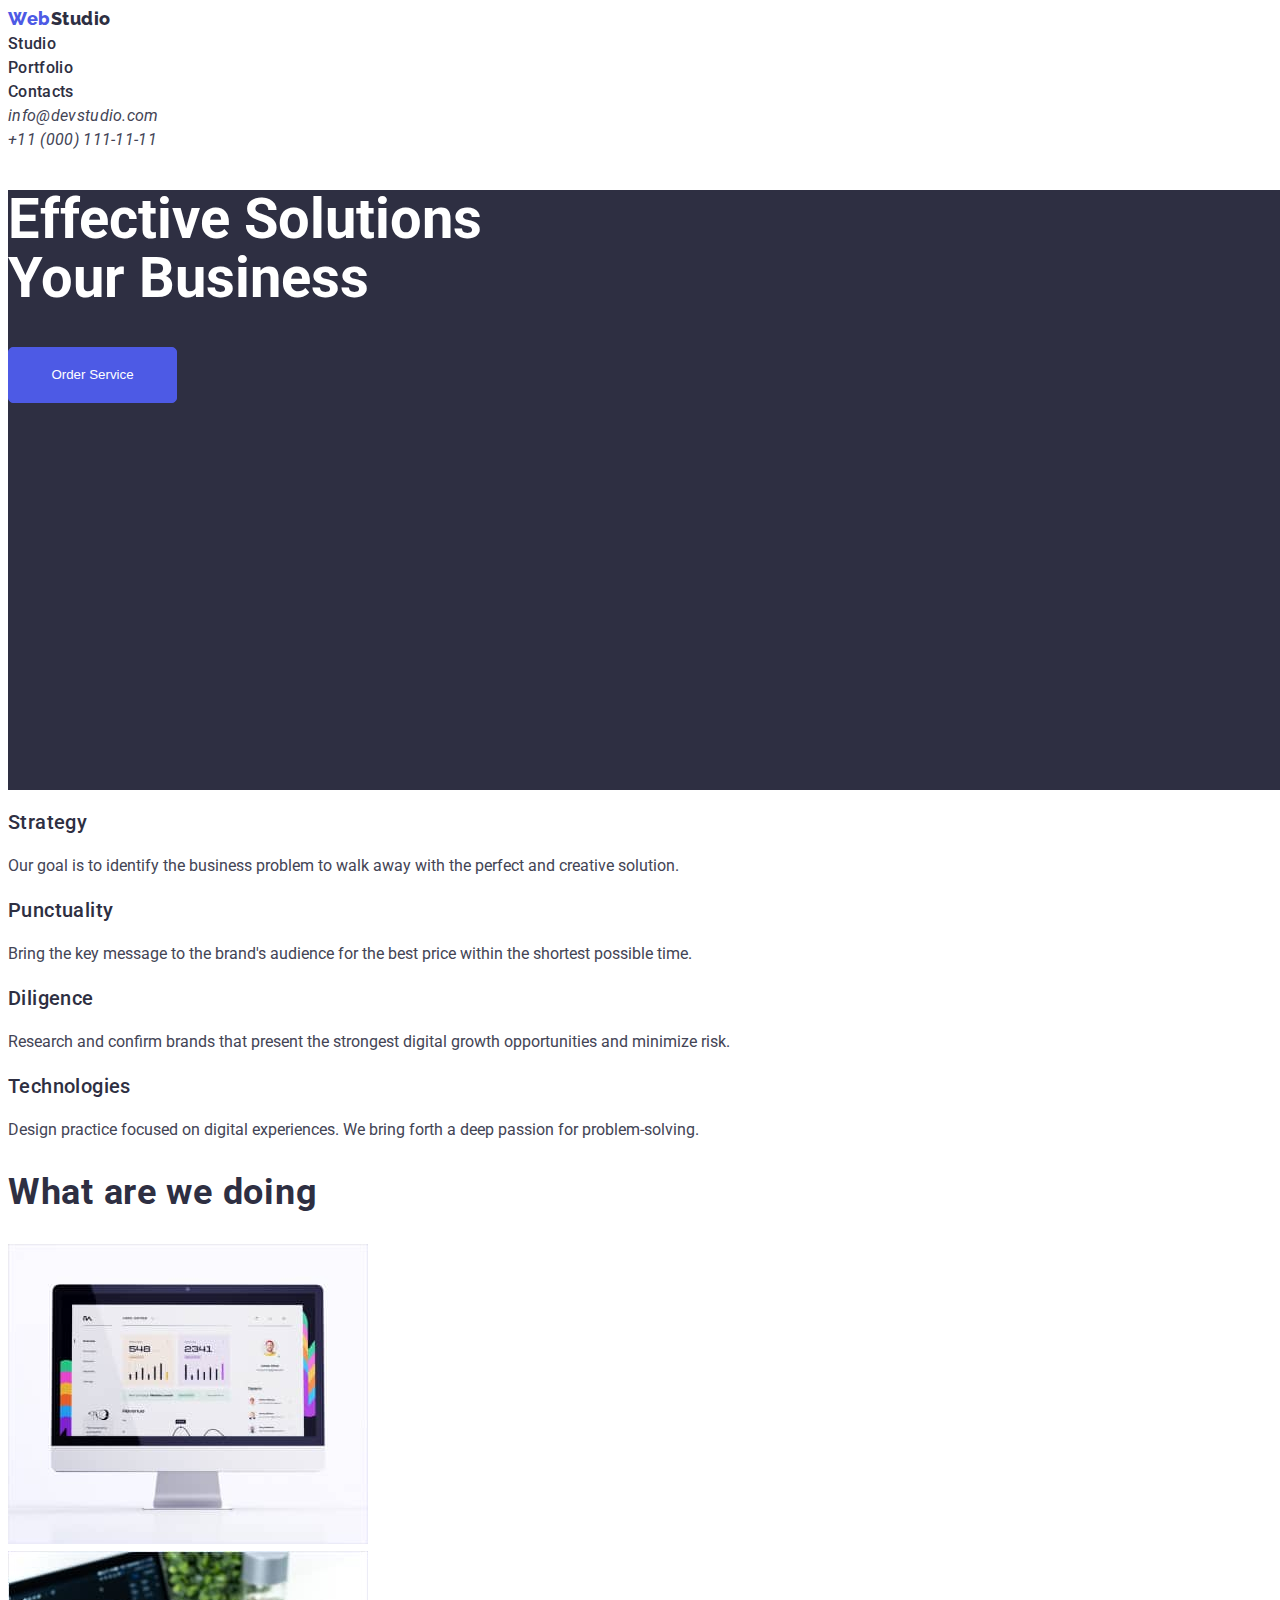
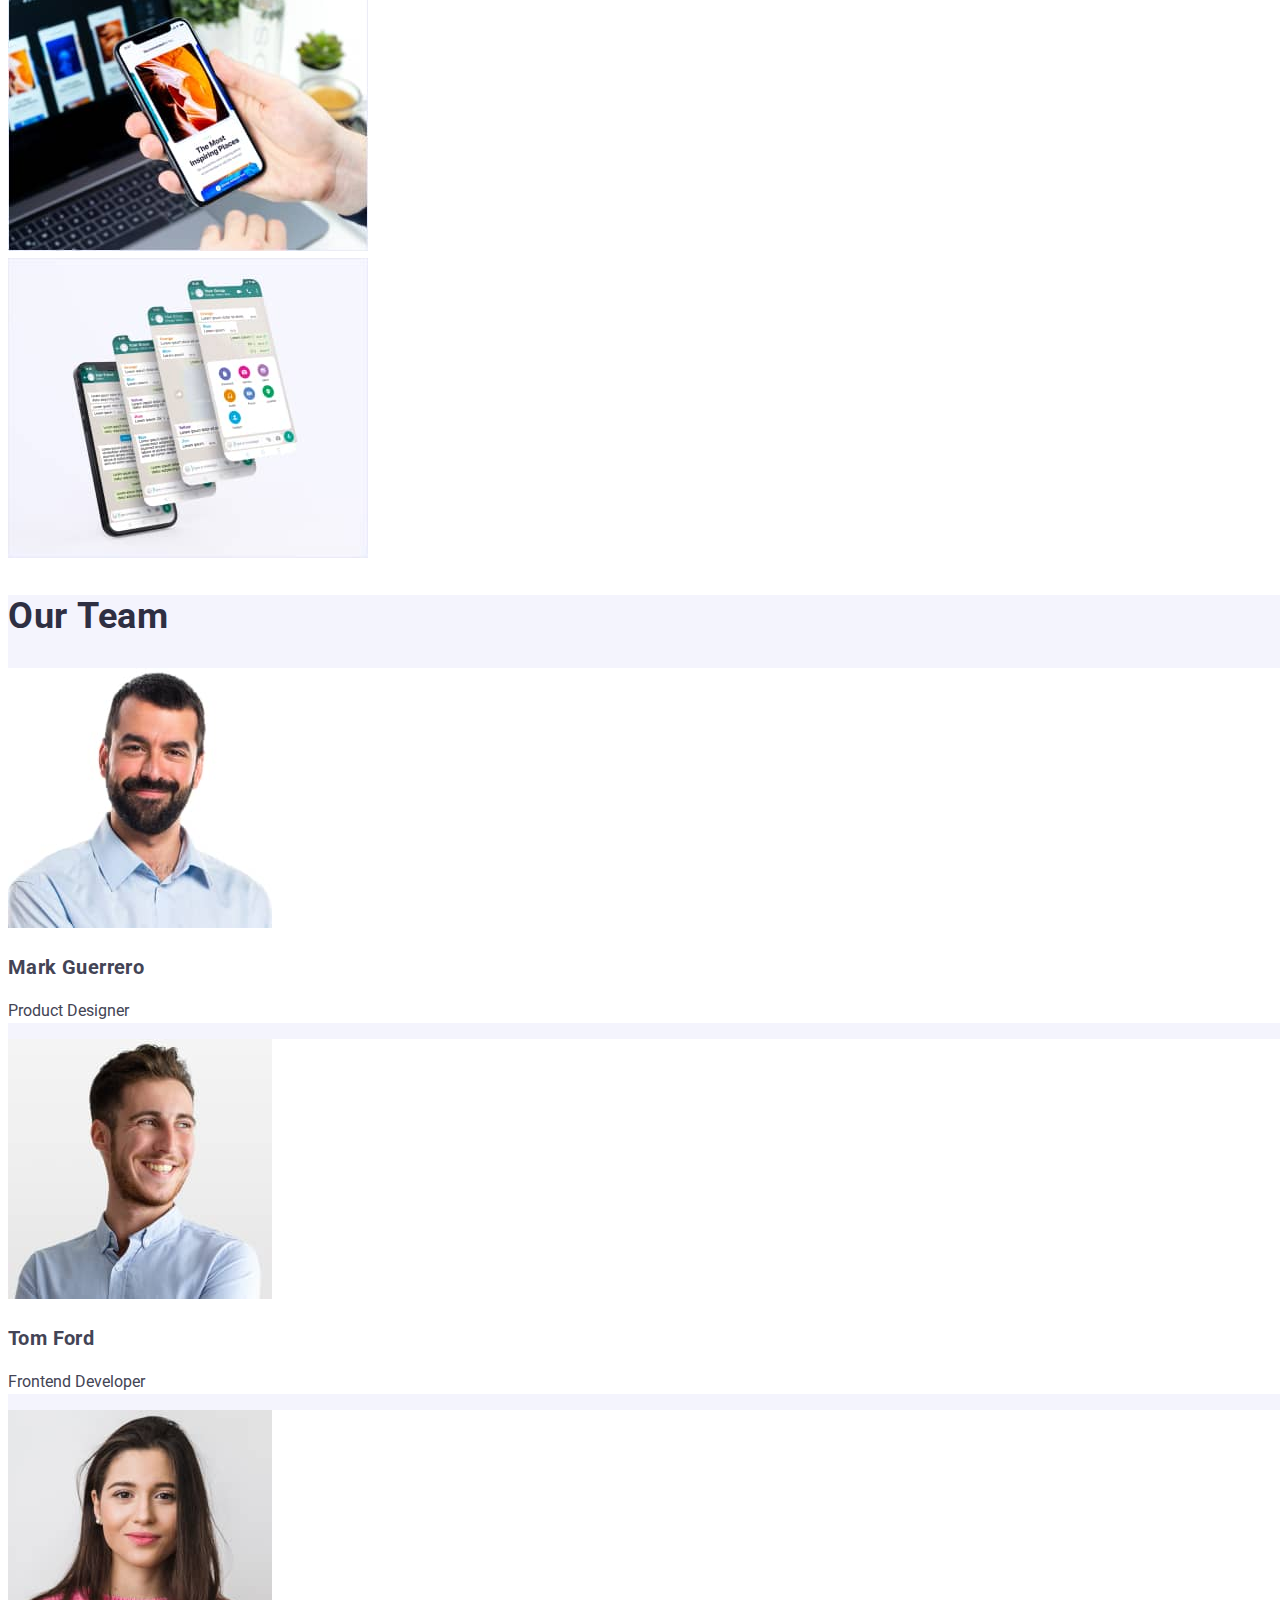
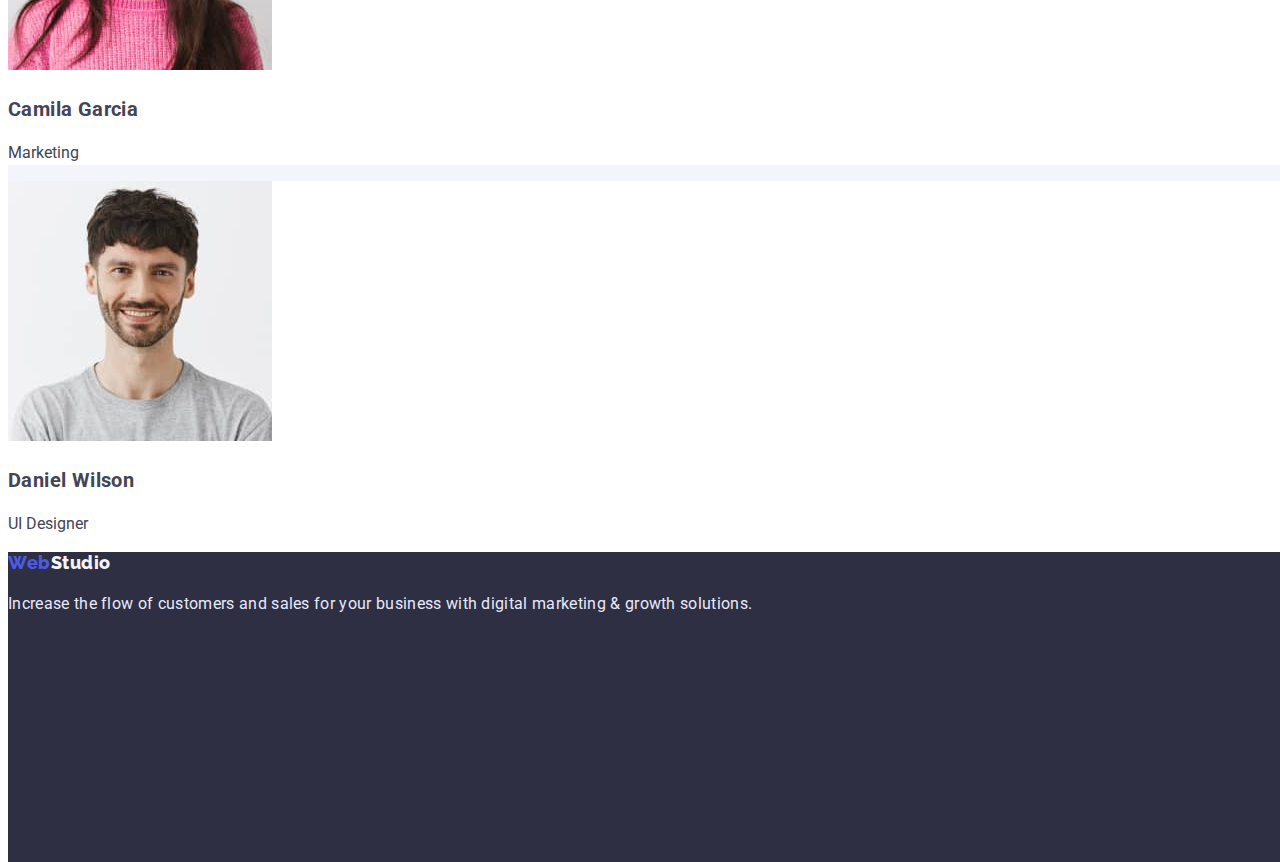
==== index.html @ 40e20383 "Update index.html" ====
<!DOCTYPE html>
<html lang="en">
	<head>
		<meta charset="UTF-8" />
		<meta http-equiv="X-UA-Compatible" content="IE=edge" />
		<meta name="viewport" content="width=device-width, initial-scale=1.0" />
		<title>WebStudio</title>

		<link rel="preconnect" href="https://fonts.googleapis.com" />
		<link rel="preconnect" href="https://fonts.gstatic.com" crossorigin />
		<link
			href="https://fonts.googleapis.com/css2?family=Raleway:wght@800&family=Roboto:wght@400;500;700;900&display=swap"
			rel="stylesheet"
		/>
		<link rel="stylesheet" href="./css/styles.css" />
	</head>
	<body>
		<header>
			<nav>
				<a class="logo link" href="./index.html">Web<span class="headerTextStudio">Studio</span></a>

				<ul>
					<li><a class="nav-link link" href="./studio.html">Studio</a></li>
					<li><a class="nav-link link" href="./portfolio.html">Portfolio</a></li>
					<li><a class="nav-link link" href="">Contacts</a></li>
				</ul>
			</nav>
			<address>
				<ul>
					<li>
						<a class="contacts-email link" href="mailto:info@devstudio.com">info@devstudio.com</a>
					</li>

					<li>
						<a class="contacts-number" href="tel:+110001111111">+11 (000) 111-11-11</a>
					</li>
				</ul>
			</address>
		</header>
		<main>
			<!-- Section 1  -->
			<div class="hero">
				<section>
					<h1 class="title"
						>Effective Solutions <br />
						Your Business</h1
					>
					<button class="buttonOrderService" type="button">Order Service</button>
				</section>
			</div>

			<!-- Section 2 -->
			<section>
				<h2 class="visually-hidden"></h2>
				<ul>
					<li>
						<h3 class="upside">Strategy</h3>
						<p> Our goal is to identify the business problem to walk away with the perfect and creative solution. </p>
					</li>
					<li>
						<h3 class="upside">Punctuality</h3>
						<p> Bring the key message to the brand's audience for the best price within the shortest possible time. </p>
					</li>
					<li>
						<h3 class="upside">Diligence</h3>
						<p>
							Research and confirm brands that present the strongest digital growth opportunities and minimize risk.
						</p>
					</li>
					<li>
						<h3 class="upside">Technologies</h3>
						<p> Design practice focused on digital experiences. We bring forth a deep passion for problem-solving. </p>
					</li>
				</ul>
			</section>
			<section>
				<h2 class="work">What are we doing</h2>
				<ul>
					<li>
						<img src="./images/laptop.jpg" alt="laptop" width="360" />
					</li>
					<li>
						<img src="./images/telephon.jpg" alt="telephon" width="360" />
					</li>
					<li>
						<img src="./images/whatsapp.jpg" alt="whatsapp" width="360" />
					</li>
				</ul>
			</section>
			<section class="containerTeam">
				<h2 class="team">Our Team</h2>
				<ul>
					<li class="containerTeamCard">
						<img
							src="./images/mark.jpg"
							alt="Mark Guerrero
                                  Product Designer"
							width="264"
						/>
						<h3 class="name">Mark Guerrero</h3>
						<p class="specialist">Product Designer</p>
					</li>
					<li class="containerTeamCard">
						<img
							src="./images/tom.jpg"
							alt="Tom Ford
                             Frontend Developer"
							width="264"
						/>
						<h3 class="name">Tom Ford</h3>
						<p class="specialist">Frontend Developer</p>
					</li>
					<li class="containerTeamCard">
						<img
							src="./images/camila.jpg"
							alt="Camila Garcia
                                  Marketing"
							width="264"
						/>
						<h3 class="name">Camila Garcia</h3>
						<p class="specialist">Marketing</p>
					</li>
					<li class="containerTeamCard">
						<img
							src="./images/daniel.jpg"
							alt="Daniel Wilson
                                  UI Designer"
							width="264"
						/>
						<h3 class="name">Daniel Wilson</h3>
						<p class="specialist">UI Designer</p>
					</li>
				</ul>
			</section>
		</main>
		<!-- Footer -->
		<footer class="footer">
			<a class="logo link" href="./index.html">Web<span class="footerTextStudio">Studio</span></a>
			<p class="footerInformation">
				Increase the flow of customers and sales for your business with digital marketing & growth solutions.
			</p>
		</footer>
	</body>
</html>
---- css/styles.css ----
/* xGlobal styles */

body {
  Width:1440px;
  Height:2590px;
  font-family: "Roboto";
  size: 16px;
  line-height: 24px;
  letter spacing:2%;
  color: #434455;
  background-color: #FFFFFF;
}

li {
  list-style-type: none;
 
}
ul{
  margin: 0;
  padding: 0;
}

button  {
  border-radius: 5px;
  outline: none;
  cursor: pointer;
}

.visually-hidden {
  position: absolute;
    white-space: nowrap;
    width: 1px;
    height: 1px;
    overflow: hidden;
    border: 0;
    padding: 0;
    clip: rect(0 0 0 0);
    clip-path: inset(50%);
    margin: -1px;
}

.logo{
  font-family: Raleway;
  Font-style: ExtraBold;
  font-Weight:800;
  Font-size: 18px;
  Line-height: 1.16;
  Align: Left;
  Vertical-align: Center;
  Letter-spacing: 0.03em;
  color:#4D5AE5;
  }
  
  .headerTextStudio{
    color:#2E2F42;
  }



.link {
	text-decoration: none;
}

.nav-link {
	font-weight: 500;
	line-height: 1.5;
	letter-spacing: 0.02em;
	color: #2e2f42;
}
.nav-link:hover,
.nav-link:focus {
	color: #404bbf;
}




p {
	font-style: normal;
	font-weight: 400;
}


/* Contacts */


.contacts-number {
  font-style: Regular;
  font-weight: 400;
	font-size: 16px;
	line-height: 1.5;
	color: #434455;
	letter-spacing: 0.02em;
  text-decoration: none;
}

.contacts-email {
	font-size: 16px;
	line-height: 1.5;
	color: #434455;
	letter-spacing: 0.02em;
  text-decoration: none;
}
.contacts-email:hover,
.contacts-email:focus {
	color: #404bbf;
}


.hero {
	width: 1440px;
	height: 600px;
	background-color: #2e2f42;
}

.title {
  position: center;
	weight: 700;
	font-size: 56px;
	line-height: 1.07;
	color: #ffffff;
}

.buttonOrderService {
  border: 1px solid #4D5AE5;
  line-height: 1.5;
	color: #ffffff;
  width: 500;
  background-color: #4D5AE5;
  Width:169px;
Height:56px;

}

.buttonOrderService:hover,
.buttonOrderService:focus{
  background-color:#404BBF;
}



.upside {
Font-style: Medium;
font-Weight:500;
Font-size: 20px;
Line-height: 1.2;
Letter-spacing: 0.02em;
color:#2E2F42;
}

.work{
Font-style: bold;
Font-size: 36px;
Line-height: 1.2;
Letter-spacing: 0.02em;
color:#2E2F42;
}

.containerTeam{
  background-color: #F4F4FD;
}

.containerTeamCard{
  background-color: #FFFFFF;
}

.team{
  Font-style: bold;
Font-size: 36px;
Line-height: 1.2;
Letter-spacing: 0.02em;
color:#2E2F42;
}

.name{
  Weight: Medium;
  font-size: 20px;
  Line-height: 1.2;
  letter-spacing: 0.02em;
}

.stecialist{
  font-size: 16px;
  Line-height: 1.2;
  letter-spacing: 0.02em;
}

.footer{
  background-color: #2E2F42;
  Width:1440px;
  Height:310px;
}

.footerTextStudio{
  color:#F4F4FD;
}
.footerInformation{
  color:#E7E9FC;
  Font-size: 16px;
Line-height:1.5;
Letter-spacing: 0.02em;
}

/* Portfolio Button */
.buttonAll {
  border: 1px solid #4D5AE5;
  background-color: #404BBF;
  color:#FFFFFF;
  Font-style: Medium;
Font-size: 16px;
Line-height: 1.5;
Vertical-align: Center;
Letter-spacing: 0.04em;
  width: 69px;
 Height: 48px;
}
.buttonAll:hover,
.buttonAll:focus{
  color:#4D5AE5;
  background-color: #E7E9FC;
  

}

.buttonWebSite {
  border: 1px solid #F4F4FD;
  color:#4D5AE5;
  background-color: #E7E9FC;
  Width: 116px;
Height: 48px;
Font-style: Medium;
Font-size: 16px;
Line-height: 1.5;
Align: Center;
Vertical-align: Center;
Letter-spacing: 0.04em;
}

.buttonWebSite:hover,
.buttonWebSite:focus{
  color:#FFFFFF;
  background-color:#404BBF;

}

.buttonApp {
  border: 1px solid #E7E9FC;
  color:#4D5AE5;
  background-color: #E7E9FC;
  Width: 78px;
Height: 48px;
Font-style: Medium;
Font-size: 16px;
Line-height: 1.5;
Align: Center;
Vertical-align: Center;
Letter-spacing: 0.04em;
}

.buttonApp:hover,
.buttonApp:focus{
  color:#FFFFFF;
  background-color:#404BBF;

}

.buttonDesign {
  border: 1px solid #E7E9FC;
  color:#4D5AE5;
  background-color: #E7E9FC;
  Width: 101px;
Height: 48px;
Font-style: Medium;
Font-size: 16px;
Line-height: 1.5;
Align: Center;
Vertical-align: Center;
Letter-spacing: 0.04em;
}

.buttonDesign:hover,
.buttonDesign:focus{
  color:#FFFFFF;
  background-color:#404BBF;

}

.buttonMarketing {
  border: 1px solid #E7E9FC;
  color:#4D5AE5;
  background-color: #E7E9FC;
  Width: 126px;
Height: 48px;
Font-style: Medium;
Font-size: 16px;
Line-height: 1.5;
Align: Center;
Vertical-align: Center;
Letter-spacing: 0.04em;
}

.buttonMarketing:hover,
.buttonMarketing:focus{
  color:#FFFFFF;
  background-color:#404BBF;

}
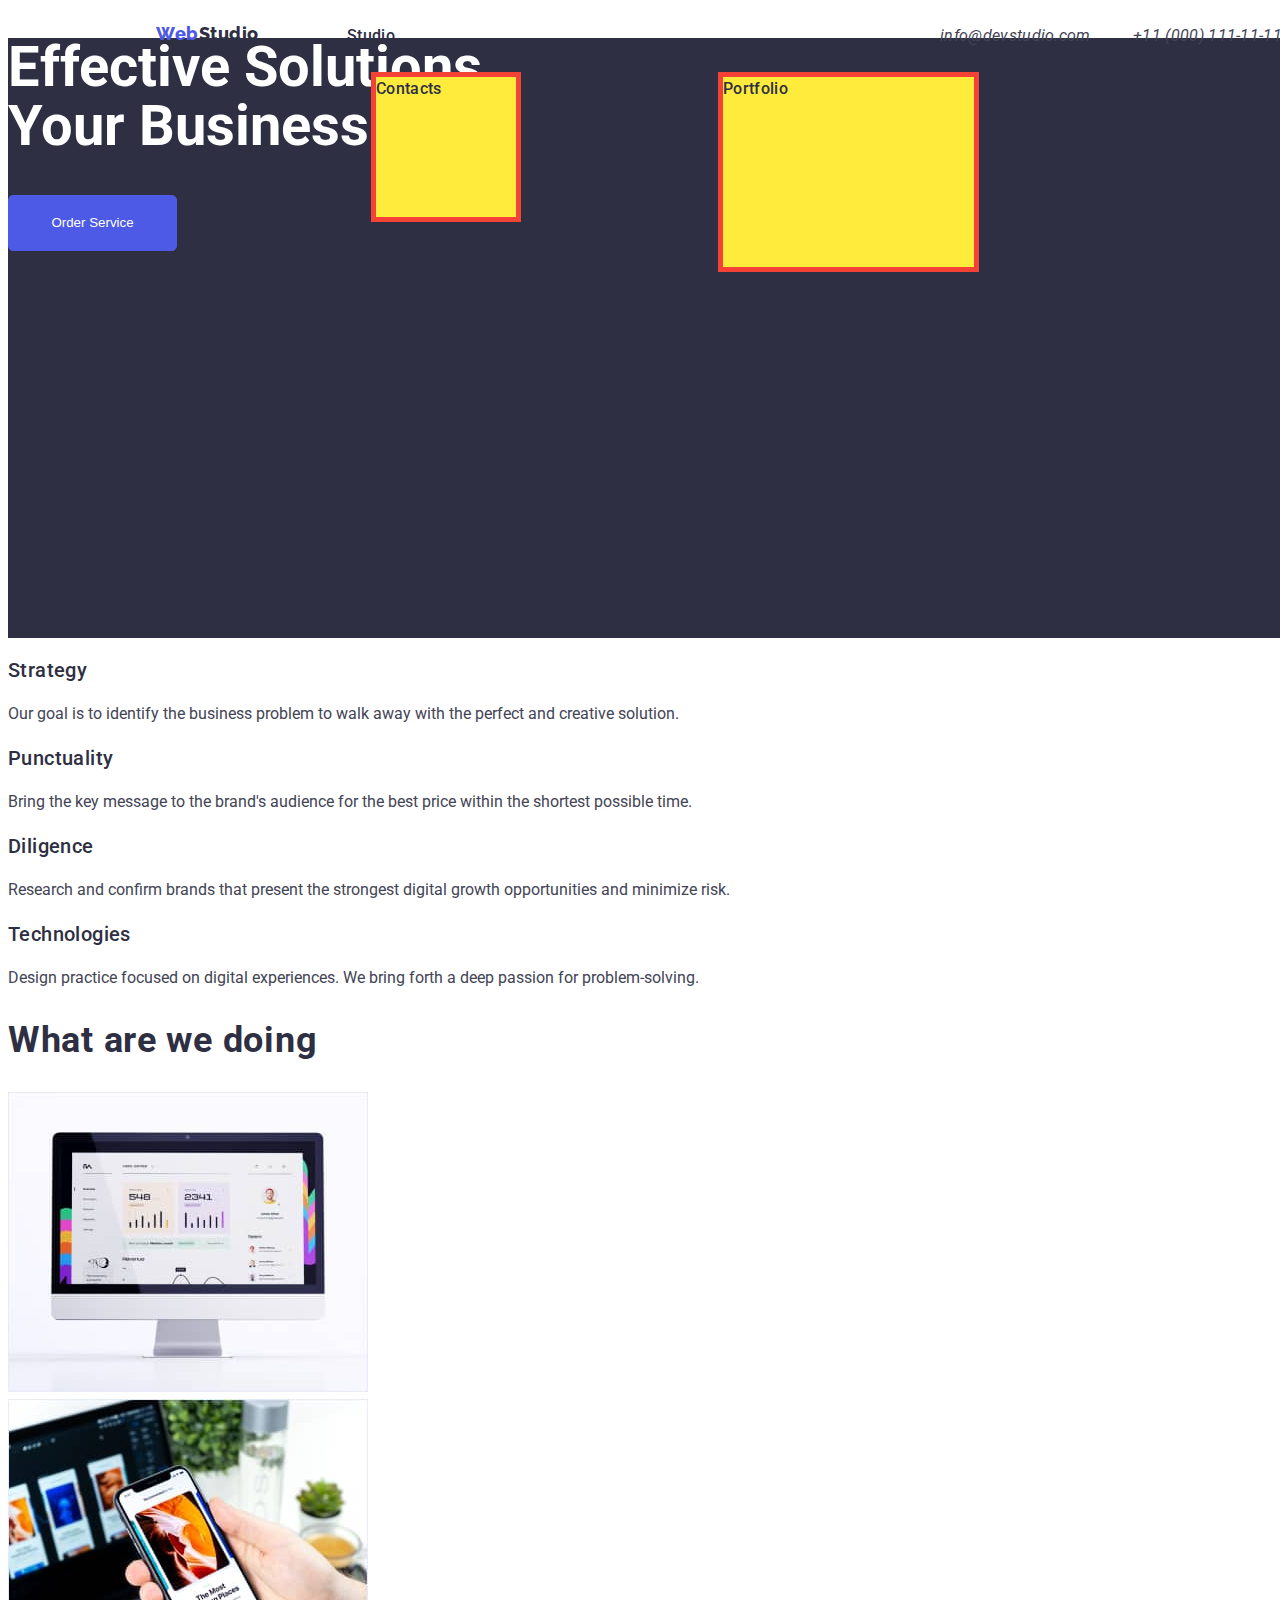
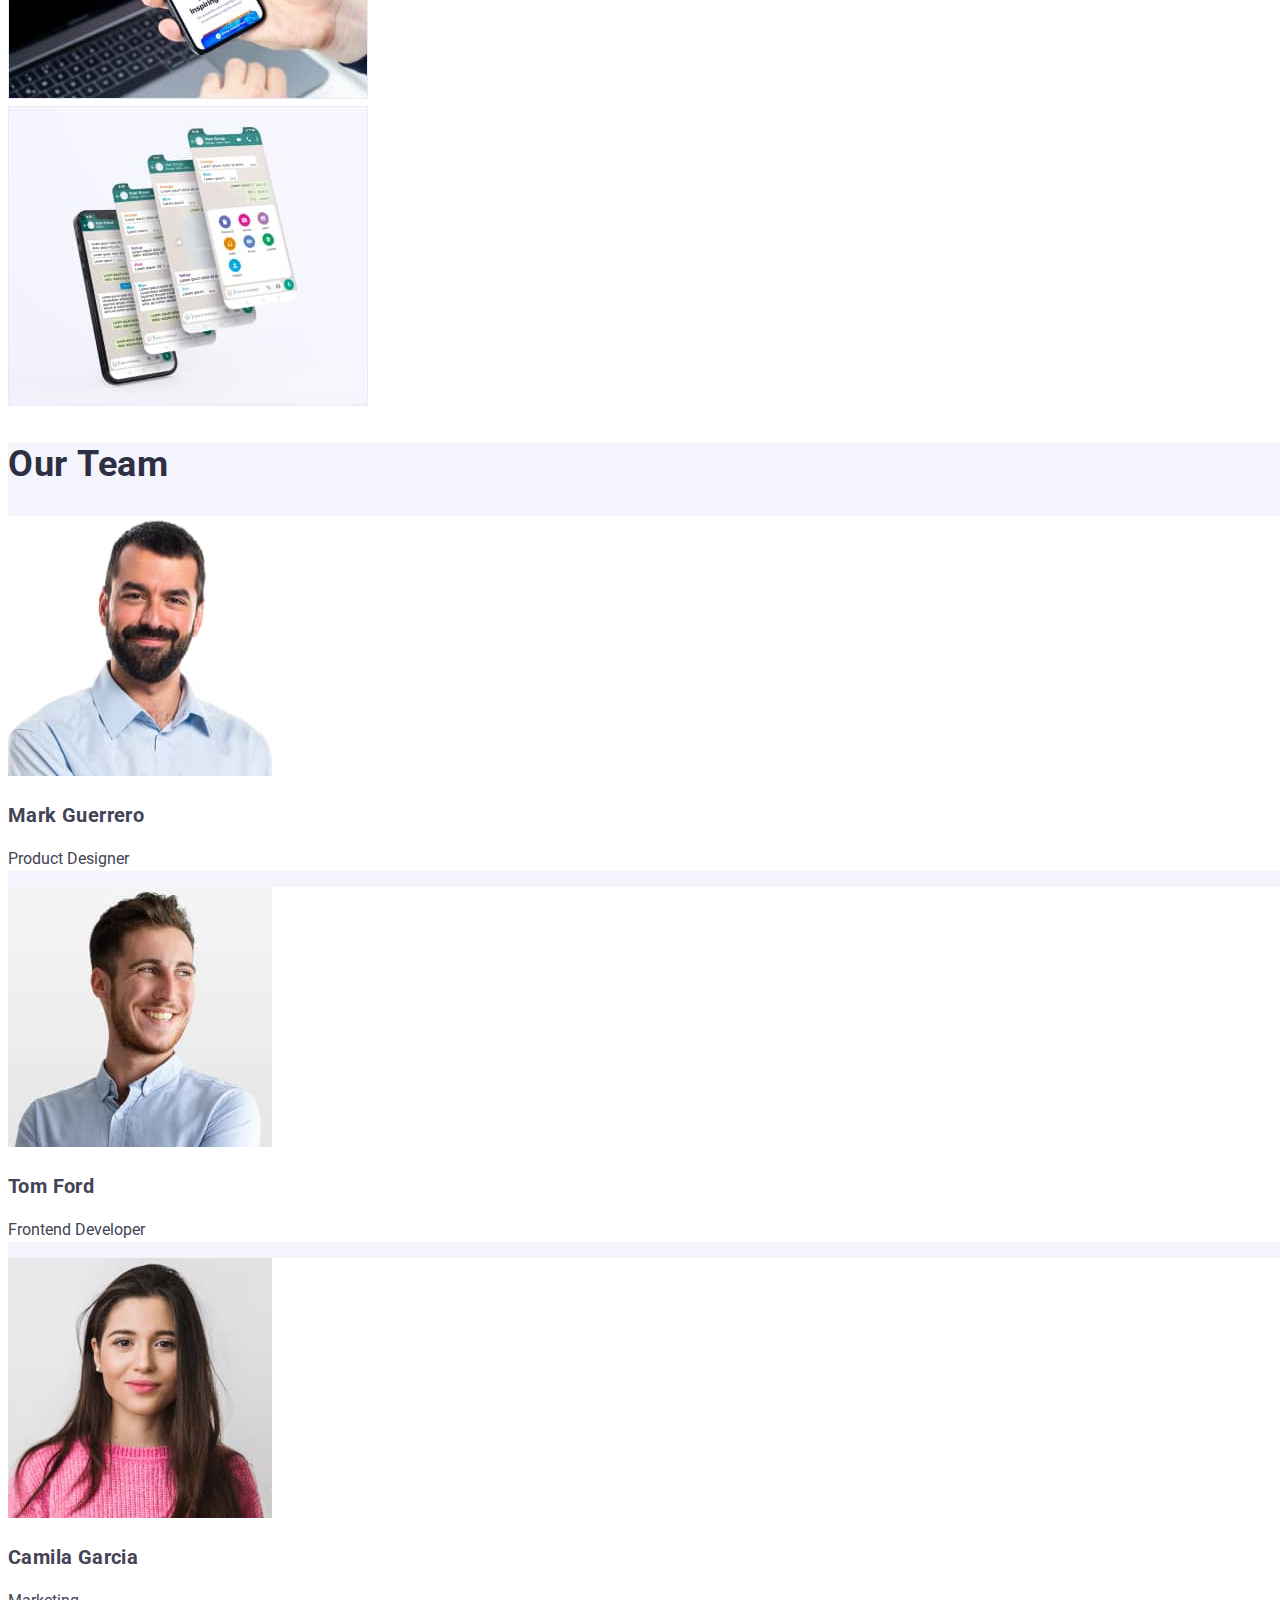
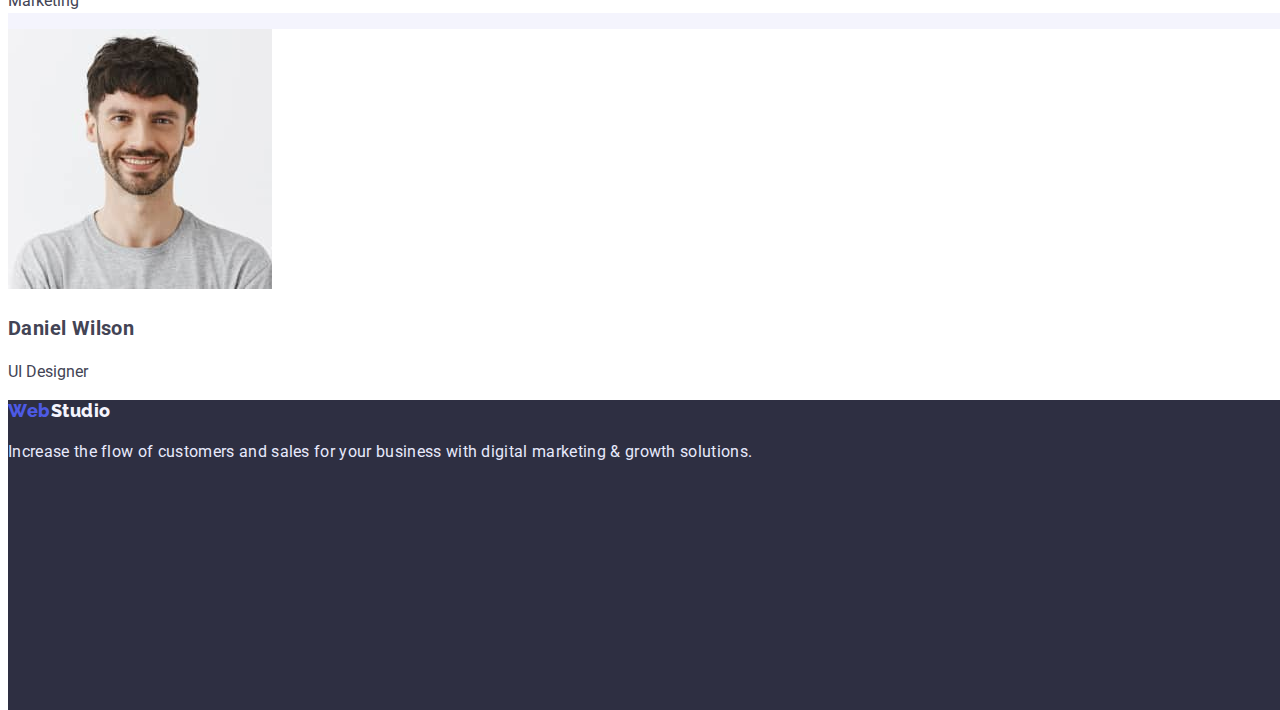
==== commit 79c1af24: "c" ====
--- a/index.html
+++ b/index.html
@@ -6,6 +6,9 @@
 		<meta name="viewport" content="width=device-width, initial-scale=1.0" />
 		<title>WebStudio</title>
 
+		<link rel="preconnect" href="https://fonts.googleapis.com" />
+		<link rel="preconnect" href="https://fonts.googleapis.com" />
+		<link rel="preconnect" href="https://fonts.gstatic.com" crossorigin />
 		<link rel="preconnect" href="https://fonts.googleapis.com" />
 		<link rel="preconnect" href="https://fonts.gstatic.com" crossorigin />
 		<link
@@ -17,22 +20,37 @@
 	<body>
 		<header>
 			<nav>
-				<a class="logo link" href="./index.html">Web<span class="headerTextStudio">Studio</span></a>
+				<div class="container-logo">
+					<a class="logo link" href="./index.html">Web<span class="headerTextStudio">Studio</span></a>
+				</div>
 
-				<ul>
-					<li><a class="nav-link link" href="./studio.html">Studio</a></li>
-					<li><a class="nav-link link" href="./portfolio.html">Portfolio</a></li>
-					<li><a class="nav-link link" href="">Contacts</a></li>
-				</ul>
+				<div class="container-nav-link">
+					<ul>
+						<div class="container-studio">
+							<li><a class="nav-link link" href="./studio.html">Studio</a></li>
+						</div>
+						<div class="container-portfolio">
+							<li><a class="nav-link link" href="./portfolio.html">Portfolio</a></li>
+						</div>
+						<div class="container-contacts">
+							<li><a class="nav-link link" href="">Contacts</a></li>
+						</div>
+					</ul>
+				</div>
 			</nav>
 			<address>
 				<ul>
 					<li>
-						<a class="contacts-email link" href="mailto:info@devstudio.com">info@devstudio.com</a>
+						<div class="container-email">
+						   <a class="contacts-email link" href="mailto:info@devstudio.com">info@devstudio.com</a>
+					     </div>
+						
 					</li>
 
 					<li>
-						<a class="contacts-number" href="tel:+110001111111">+11 (000) 111-11-11</a>
+						<div class="container-number">
+							<a class="contacts-number" href="tel:+110001111111">+11 (000) 111-11-11</a>
+						</div>
 					</li>
 				</ul>
 			</address>
@@ -136,9 +154,9 @@
 		<!-- Footer -->
 		<footer class="footer">
 			<a class="logo link" href="./index.html">Web<span class="footerTextStudio">Studio</span></a>
-			<p class="footerInformation">
+			<div class="footerInformation"><p class="footerInformation">
 				Increase the flow of customers and sales for your business with digital marketing & growth solutions.
-			</p>
+			</p></div>
 		</footer>
 	</body>
 </html>
--- a/css/styles.css
+++ b/css/styles.css
@@ -40,7 +40,18 @@
     clip-path: inset(50%);
     margin: -1px;
 }
-
+.container-logo{
+  display: flex;
+flex-direction: row;
+align-items: flex-start;
+padding: 0px;
+
+position: absolute;
+width: 115px;
+height: 24px;
+left: 156px;
+top: 24px;
+}
 .logo{
   font-family: Raleway;
   Font-style: ExtraBold;
@@ -57,8 +68,51 @@
     color:#2E2F42;
   }
 
-
-
+.container-nav-link{
+  display: flex;
+flex-direction: row;
+align-items: flex-start;
+padding: 0px;
+gap: 40px;
+
+position: absolute;
+width: 261px;
+height: 200px;
+left: 347px;
+top: 24px;
+}
+
+.container-studio{
+  width: 48px;
+height: 24px;
+}
+.container-portfolio{
+  
+  box-sizing: border-box;
+  width: 150px;
+  height: 150px;
+  border: 5px solid #f44336;
+  padding: 0px;
+  margin: 24px;
+  background-color: #ffeb3b;
+  position: absolute;
+width: 261px;
+height: 200px;
+left: 347px;
+top: 24px;
+}
+
+.container-contacts{
+  width: 67px;
+  height: 24px;
+  box-sizing: border-box;
+  width: 150px;
+  height: 150px;
+  border: 5px solid #f44336;
+  padding: 0px;
+  margin: 24px;
+  background-color: #ffeb3b;
+}
 .link {
 	text-decoration: none;
 }
@@ -84,7 +138,13 @@
 
 
 /* Contacts */
-
+.container-number{
+  position: absolute;
+width: 151px;
+height: 24px;
+left: 1133px;
+top: 24px;
+}
 
 .contacts-number {
   font-style: Regular;
@@ -96,6 +156,14 @@
   text-decoration: none;
 }
 
+.container-email{
+  position: absolute;
+  width: 153px;
+  height: 24px;
+  left: 940px;
+  top: 24px;
+}
+
 .contacts-email {
 	font-size: 16px;
 	line-height: 1.5;
@@ -197,10 +265,14 @@
   color:#F4F4FD;
 }
 .footerInformation{
-  color:#E7E9FC;
-  Font-size: 16px;
-Line-height:1.5;
-Letter-spacing: 0.02em;
+
+  font-weight: 400;
+  font-size: 16px;
+  line-height: 1.5;
+  
+  
+  letter-spacing: 0.02em;
+  color: #E7E9FC;
 }
 
 /* Portfolio Button */
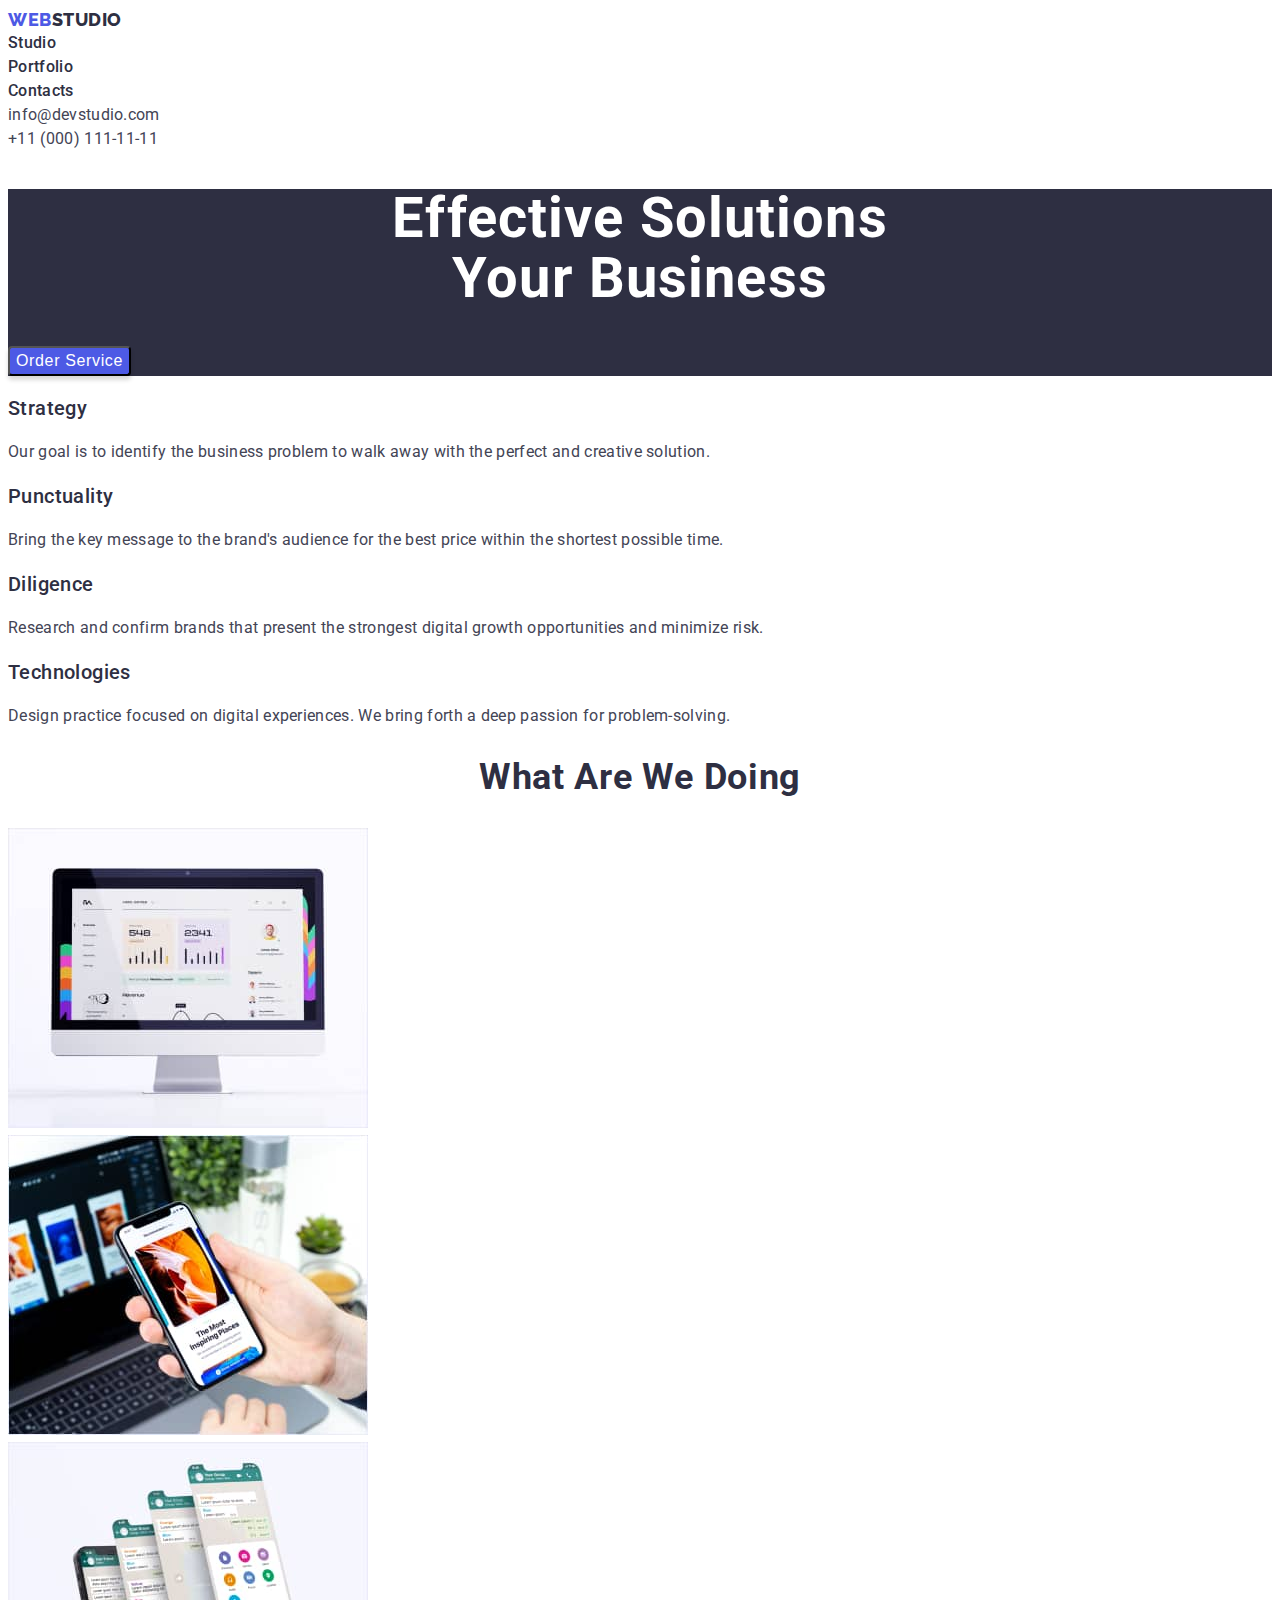
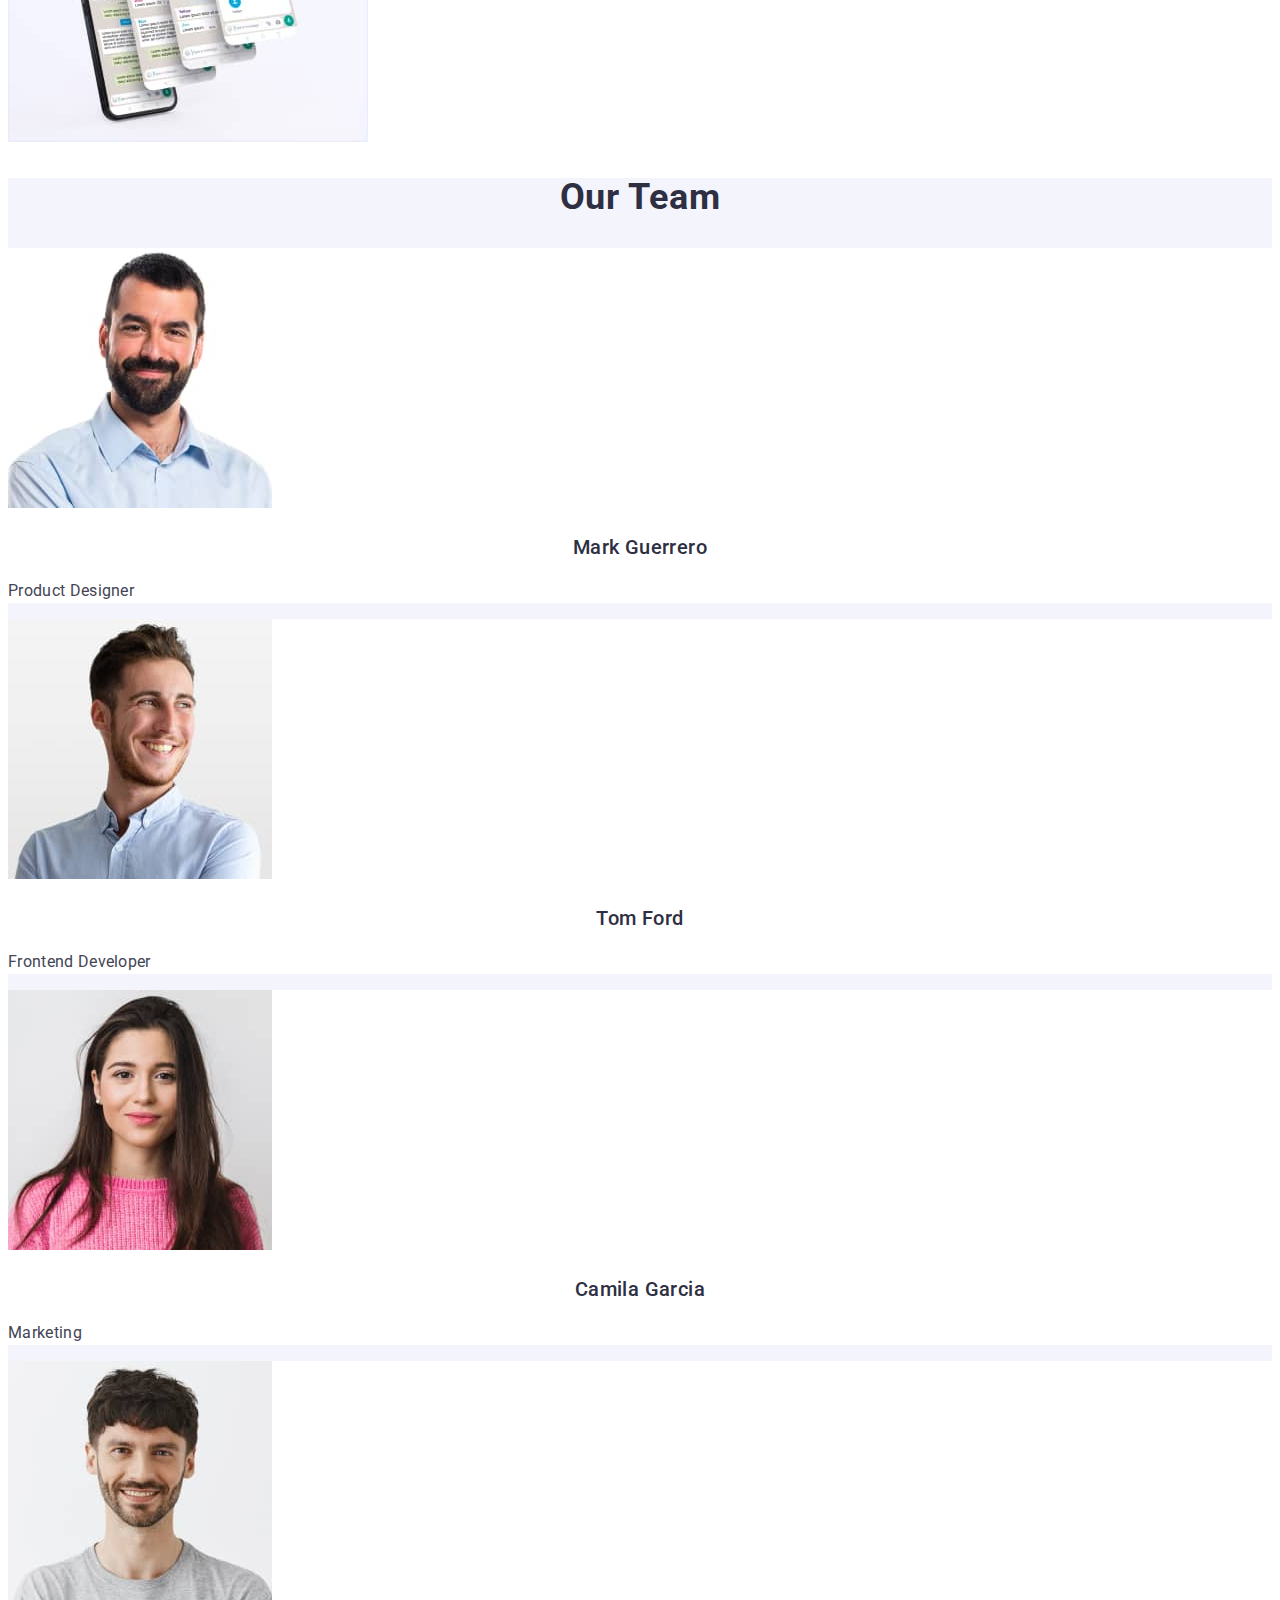
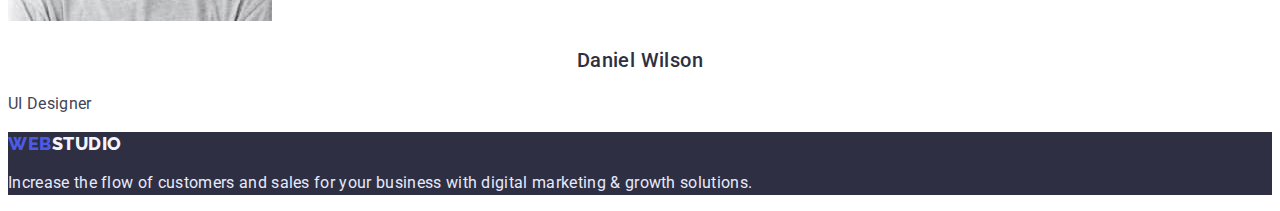
==== commit df16edf3: "create" ====
--- a/index.html
+++ b/index.html
@@ -5,10 +5,6 @@
 		<meta http-equiv="X-UA-Compatible" content="IE=edge" />
 		<meta name="viewport" content="width=device-width, initial-scale=1.0" />
 		<title>WebStudio</title>
-
-		<link rel="preconnect" href="https://fonts.googleapis.com" />
-		<link rel="preconnect" href="https://fonts.googleapis.com" />
-		<link rel="preconnect" href="https://fonts.gstatic.com" crossorigin />
 		<link rel="preconnect" href="https://fonts.googleapis.com" />
 		<link rel="preconnect" href="https://fonts.gstatic.com" crossorigin />
 		<link
@@ -19,57 +15,46 @@
 	</head>
 	<body>
 		<header>
+			<!-- Nav Section -->
 			<nav>
-				<div class="container-logo">
-					<a class="logo link" href="./index.html">Web<span class="headerTextStudio">Studio</span></a>
-				</div>
+				<a class="logo link" href="./index.html">Web<span class="headerTextStudio">Studio</span></a>
+				<ul>
+					<li><a class="nav-link link" href="./studio.html">Studio</a></li>
+					<li><a class="nav-link link" href="./portfolio.html">Portfolio</a></li>
+					<li><a class="nav-link link" href="">Contacts</a></li>
+				</ul>
+			</nav>
+			<!-- /Nav Section -->
 
-				<div class="container-nav-link">
-					<ul>
-						<div class="container-studio">
-							<li><a class="nav-link link" href="./studio.html">Studio</a></li>
-						</div>
-						<div class="container-portfolio">
-							<li><a class="nav-link link" href="./portfolio.html">Portfolio</a></li>
-						</div>
-						<div class="container-contacts">
-							<li><a class="nav-link link" href="">Contacts</a></li>
-						</div>
-					</ul>
-				</div>
-			</nav>
+			<!-- Address Section -->
 			<address>
 				<ul>
 					<li>
-						<div class="container-email">
-						   <a class="contacts-email link" href="mailto:info@devstudio.com">info@devstudio.com</a>
-					     </div>
-						
+						<a class="contacts-email link" href="mailto:info@devstudio.com">info@devstudio.com</a>
 					</li>
 
 					<li>
-						<div class="container-number">
-							<a class="contacts-number" href="tel:+110001111111">+11 (000) 111-11-11</a>
-						</div>
+						<a class="contacts-number" href="tel:+110001111111">+11 (000) 111-11-11</a>
 					</li>
 				</ul>
 			</address>
+			<!-- /Address Section -->
 		</header>
 		<main>
-			<!-- Section 1  -->
-			<div class="hero">
-				<section>
-					<h1 class="title"
-						>Effective Solutions <br />
-						Your Business</h1
-					>
-					<button class="buttonOrderService" type="button">Order Service</button>
-				</section>
-			</div>
+			<!-- Hero Section-->
 
-			<!-- Section 2 -->
+			<section class="hero">
+				<h1 class="title"
+					>Effective Solutions <br />
+					Your Business</h1
+				>
+				<button class="buttonOrderService" type="button">Order Service</button>
+			</section>
+			<!-- /Hero Section-->
+
+			<!--Apside Section  -->
 			<section>
-				<h2 class="visually-hidden"></h2>
+				<h2 class="visually-hidden">Upside</h2>
 				<ul>
 					<li>
 						<h3 class="upside">Strategy</h3>
@@ -91,6 +76,9 @@
 					</li>
 				</ul>
 			</section>
+			<!--/Apside Section  -->
+
+			<!-- Work Section -->
 			<section>
 				<h2 class="work">What are we doing</h2>
 				<ul>
@@ -105,6 +93,9 @@
 					</li>
 				</ul>
 			</section>
+			<!-- /Work Section -->
+
+			<!-- Team Section -->
 			<section class="containerTeam">
 				<h2 class="team">Our Team</h2>
 				<ul>
@@ -150,13 +141,15 @@
 					</li>
 				</ul>
 			</section>
+			<!-- /Team Section -->
 		</main>
 		<!-- Footer -->
 		<footer class="footer">
 			<a class="logo link" href="./index.html">Web<span class="footerTextStudio">Studio</span></a>
-			<div class="footerInformation"><p class="footerInformation">
+			<p class="footerInformation">
 				Increase the flow of customers and sales for your business with digital marketing & growth solutions.
-			</p></div>
+			</p>
 		</footer>
+		<!-- /Footer -->
 	</body>
 </html>
--- a/css/styles.css
+++ b/css/styles.css
@@ -3,14 +3,12 @@
 /* xGlobal styles */
 
 body {
-  Width:1440px;
-  Height:2590px;
-  font-family: "Roboto";
-  size: 16px;
-  line-height: 24px;
-  letter spacing:2%;
-  color: #434455;
-  background-color: #FFFFFF;
+font-family: "Roboto";
+size: 16px;
+line-height: 1.5;
+letter-spacing: 0.02em;
+color: #434455;
+background-color: #FFFFFF;
 }
 
 li {
@@ -23,105 +21,50 @@
 }
 
 button  {
-  border-radius: 5px;
-  outline: none;
   cursor: pointer;
 }
 
 .visually-hidden {
-  position: absolute;
+ position: absolute;
     white-space: nowrap;
-    width: 1px;
-    height: 1px;
-    overflow: hidden;
-    border: 0;
-    padding: 0;
-    clip: rect(0 0 0 0);
-    clip-path: inset(50%);
-    margin: -1px;
-}
-.container-logo{
-  display: flex;
-flex-direction: row;
-align-items: flex-start;
-padding: 0px;
-
-position: absolute;
-width: 115px;
-height: 24px;
-left: 156px;
-top: 24px;
-}
+      width: 1px;
+      height: 1px;
+      overflow: hidden;
+      border: 0;
+      padding: 0;
+      clip: rect(0 0 0 0);
+      clip-path: inset(50%);
+      margin: -1px;   
+}
+
 .logo{
-  font-family: Raleway;
-  Font-style: ExtraBold;
-  font-Weight:800;
-  Font-size: 18px;
-  Line-height: 1.16;
-  Align: Left;
-  Vertical-align: Center;
-  Letter-spacing: 0.03em;
-  color:#4D5AE5;
+  
+font-family: 'Raleway';
+font-style: normal;
+font-weight: 800;
+font-size: 18px;
+line-height: 1.3;
+display: flex;
+align-items: center;
+letter-spacing: 0.03em;
+text-transform: uppercase;
+color: #4D5AE5;
   }
-  
   .headerTextStudio{
     color:#2E2F42;
   }
 
-.container-nav-link{
-  display: flex;
-flex-direction: row;
-align-items: flex-start;
-padding: 0px;
-gap: 40px;
-
-position: absolute;
-width: 261px;
-height: 200px;
-left: 347px;
-top: 24px;
-}
-
-.container-studio{
-  width: 48px;
-height: 24px;
-}
-.container-portfolio{
-  
-  box-sizing: border-box;
-  width: 150px;
-  height: 150px;
-  border: 5px solid #f44336;
-  padding: 0px;
-  margin: 24px;
-  background-color: #ffeb3b;
-  position: absolute;
-width: 261px;
-height: 200px;
-left: 347px;
-top: 24px;
-}
-
-.container-contacts{
-  width: 67px;
-  height: 24px;
-  box-sizing: border-box;
-  width: 150px;
-  height: 150px;
-  border: 5px solid #f44336;
-  padding: 0px;
-  margin: 24px;
-  background-color: #ffeb3b;
-}
+
 .link {
 	text-decoration: none;
 }
 
 .nav-link {
-	font-weight: 500;
-	line-height: 1.5;
-	letter-spacing: 0.02em;
-	color: #2e2f42;
+  font-weight: 500;
+  font-size: 16px;
+  line-height: 1.5;
+  letter-spacing: 0.02em;
+  color: #2E2F42;
 }
 .nav-link:hover,
 .nav-link:focus {
@@ -138,16 +81,10 @@
 
 
 /* Contacts */
-.container-number{
-  position: absolute;
-width: 151px;
-height: 24px;
-left: 1133px;
-top: 24px;
-}
+
 
 .contacts-number {
-  font-style: Regular;
+  font-style: normal;
   font-weight: 400;
 	font-size: 16px;
 	line-height: 1.5;
@@ -156,21 +93,18 @@
   text-decoration: none;
 }
 
-.container-email{
-  position: absolute;
-  width: 153px;
-  height: 24px;
-  left: 940px;
-  top: 24px;
-}
+
 
 .contacts-email {
-	font-size: 16px;
-	line-height: 1.5;
-	color: #434455;
-	letter-spacing: 0.02em;
+  font-style: normal;
+  font-weight: 400;
+  font-size: 16px;
+  line-height: 1.5;
+  letter-spacing: 0.02em;
+  color: #434455;
   text-decoration: none;
 }
+
 .contacts-email:hover,
 .contacts-email:focus {
 	color: #404bbf;
@@ -178,27 +112,31 @@
 
 
 .hero {
-	width: 1440px;
-	height: 600px;
 	background-color: #2e2f42;
 }
 
 .title {
-  position: center;
-	weight: 700;
-	font-size: 56px;
-	line-height: 1.07;
-	color: #ffffff;
+  font-style: normal;
+  font-weight: 700;
+  font-size: 56px;
+  line-height: 1.07;
+  text-align: center;
+  letter-spacing: 0.02em;
+  color: #FFFFFF;
 }
 
 .buttonOrderService {
-  border: 1px solid #4D5AE5;
-  line-height: 1.5;
-	color: #ffffff;
-  width: 500;
-  background-color: #4D5AE5;
-  Width:169px;
-Height:56px;
+font-style: normal;
+font-weight: 500;
+font-size: 16px;
+line-height:  1.5;
+display: flex;
+align-items: center;
+letter-spacing: 0.04em;
+color: #FFFFFF;
+background: #4D5AE5;
+box-shadow: 0px 4px 4px rgba(0, 0, 0, 0.15);
+border-radius: 4px;
 
 }
 
@@ -210,20 +148,21 @@
 
 
 .upside {
-Font-style: Medium;
-font-Weight:500;
-Font-size: 20px;
-Line-height: 1.2;
-Letter-spacing: 0.02em;
-color:#2E2F42;
+  font-weight: 500;
+  font-size: 20px;
+  line-height: 1.2;
+  letter-spacing: 0.02em;
+  color: #2E2F42;
 }
 
 .work{
-Font-style: bold;
-Font-size: 36px;
-Line-height: 1.2;
-Letter-spacing: 0.02em;
-color:#2E2F42;
+  font-weight: 700;
+  font-size: 36px;
+  line-height: 1.1;
+  text-align: center;
+  letter-spacing: 0.02em;
+  text-transform: capitalize;
+  color: #2E2F42;
 }
 
 .containerTeam{
@@ -235,58 +174,61 @@
 }
 
 .team{
-  Font-style: bold;
-Font-size: 36px;
-Line-height: 1.2;
-Letter-spacing: 0.02em;
-color:#2E2F42;
+  font-weight: 700;
+  font-size: 36px;
+  line-height: 1.1;
+  text-align: center;
+  letter-spacing: 0.02em;
+  text-transform: capitalize;
+  color: #2E2F42;
 }
 
 .name{
-  Weight: Medium;
+  font-weight: 500;
   font-size: 20px;
-  Line-height: 1.2;
-  letter-spacing: 0.02em;
+  line-height: 1.2;
+  text-align: center;
+  letter-spacing: 0.02em;
+  color: #2E2F42;
 }
 
 .stecialist{
-  font-size: 16px;
-  Line-height: 1.2;
-  letter-spacing: 0.02em;
+  font-weight: 400;
+  font-size: 16px;
+  line-height: 1.5;
+  text-align: center;
+  letter-spacing: 0.02em;
+  color: #434455;
 }
 
 .footer{
-  background-color: #2E2F42;
-  Width:1440px;
-  Height:310px;
+background-color: #2E2F42;
 }
 
 .footerTextStudio{
   color:#F4F4FD;
 }
 .footerInformation{
-
-  font-weight: 400;
-  font-size: 16px;
-  line-height: 1.5;
-  
-  
+  font-weight: 400;
+  font-size: 16px;
+  line-height: 1.5;
   letter-spacing: 0.02em;
   color: #E7E9FC;
 }
 
 /* Portfolio Button */
 .buttonAll {
-  border: 1px solid #4D5AE5;
-  background-color: #404BBF;
-  color:#FFFFFF;
-  Font-style: Medium;
-Font-size: 16px;
-Line-height: 1.5;
-Vertical-align: Center;
-Letter-spacing: 0.04em;
-  width: 69px;
- Height: 48px;
+  font-weight: 500;
+  font-size: 16px;
+  line-height: 1.5;
+  display: flex;
+  align-items: center;
+  text-align: center;
+  letter-spacing: 0.04em;
+  color: #FFFFFF;
+  background: #404BBF;
+box-shadow: 0px 3px 1px rgba(0, 0, 0, 0.1), 0px 2px 1px rgba(0, 0, 0, 0.08), 0px 2px 2px rgba(0, 0, 0, 0.12);
+border-radius: 4px;
 }
 .buttonAll:hover,
 .buttonAll:focus{
@@ -296,86 +238,42 @@
 
 }
 
-.buttonWebSite {
-  border: 1px solid #F4F4FD;
-  color:#4D5AE5;
-  background-color: #E7E9FC;
-  Width: 116px;
-Height: 48px;
-Font-style: Medium;
-Font-size: 16px;
-Line-height: 1.5;
-Align: Center;
-Vertical-align: Center;
-Letter-spacing: 0.04em;
-}
-
-.buttonWebSite:hover,
-.buttonWebSite:focus{
+.buttonPortfolio {
+  font-weight: 500;
+  font-size: 16px;
+  line-height: 1.5;
+  display: flex;
+  align-items: center;
+  text-align: center;
+  letter-spacing: 0.04em;
+  color: #4D5AE5;
+  background: #F4F4FD;
+border: 1px solid #E7E9FC;
+border-radius: 4px;
+}
+
+.buttonPortfolio:hover,
+.buttonPortfolio:focus{
   color:#FFFFFF;
   background-color:#404BBF;
 
 }
 
-.buttonApp {
-  border: 1px solid #E7E9FC;
-  color:#4D5AE5;
-  background-color: #E7E9FC;
-  Width: 78px;
-Height: 48px;
-Font-style: Medium;
-Font-size: 16px;
-Line-height: 1.5;
-Align: Center;
-Vertical-align: Center;
-Letter-spacing: 0.04em;
-}
-
-.buttonApp:hover,
-.buttonApp:focus{
-  color:#FFFFFF;
-  background-color:#404BBF;
-
-}
-
-.buttonDesign {
-  border: 1px solid #E7E9FC;
-  color:#4D5AE5;
-  background-color: #E7E9FC;
-  Width: 101px;
-Height: 48px;
-Font-style: Medium;
-Font-size: 16px;
-Line-height: 1.5;
-Align: Center;
-Vertical-align: Center;
-Letter-spacing: 0.04em;
-}
-
-.buttonDesign:hover,
-.buttonDesign:focus{
-  color:#FFFFFF;
-  background-color:#404BBF;
-
-}
-
-.buttonMarketing {
-  border: 1px solid #E7E9FC;
-  color:#4D5AE5;
-  background-color: #E7E9FC;
-  Width: 126px;
-Height: 48px;
-Font-style: Medium;
-Font-size: 16px;
-Line-height: 1.5;
-Align: Center;
-Vertical-align: Center;
-Letter-spacing: 0.04em;
-}
-
-.buttonMarketing:hover,
-.buttonMarketing:focus{
-  color:#FFFFFF;
-  background-color:#404BBF;
-
-}
+
+
+.portfolioProducts{
+font-weight: 500;
+font-size: 20px;
+line-height: 1.2;
+letter-spacing: 0.02em;
+color: #2E2F42;
+}
+
+.productsSorting{
+font-weight: 400;
+font-size: 16px;
+line-height: 1.5;
+letter-spacing: 0.02em;
+color: #434455;
+
+}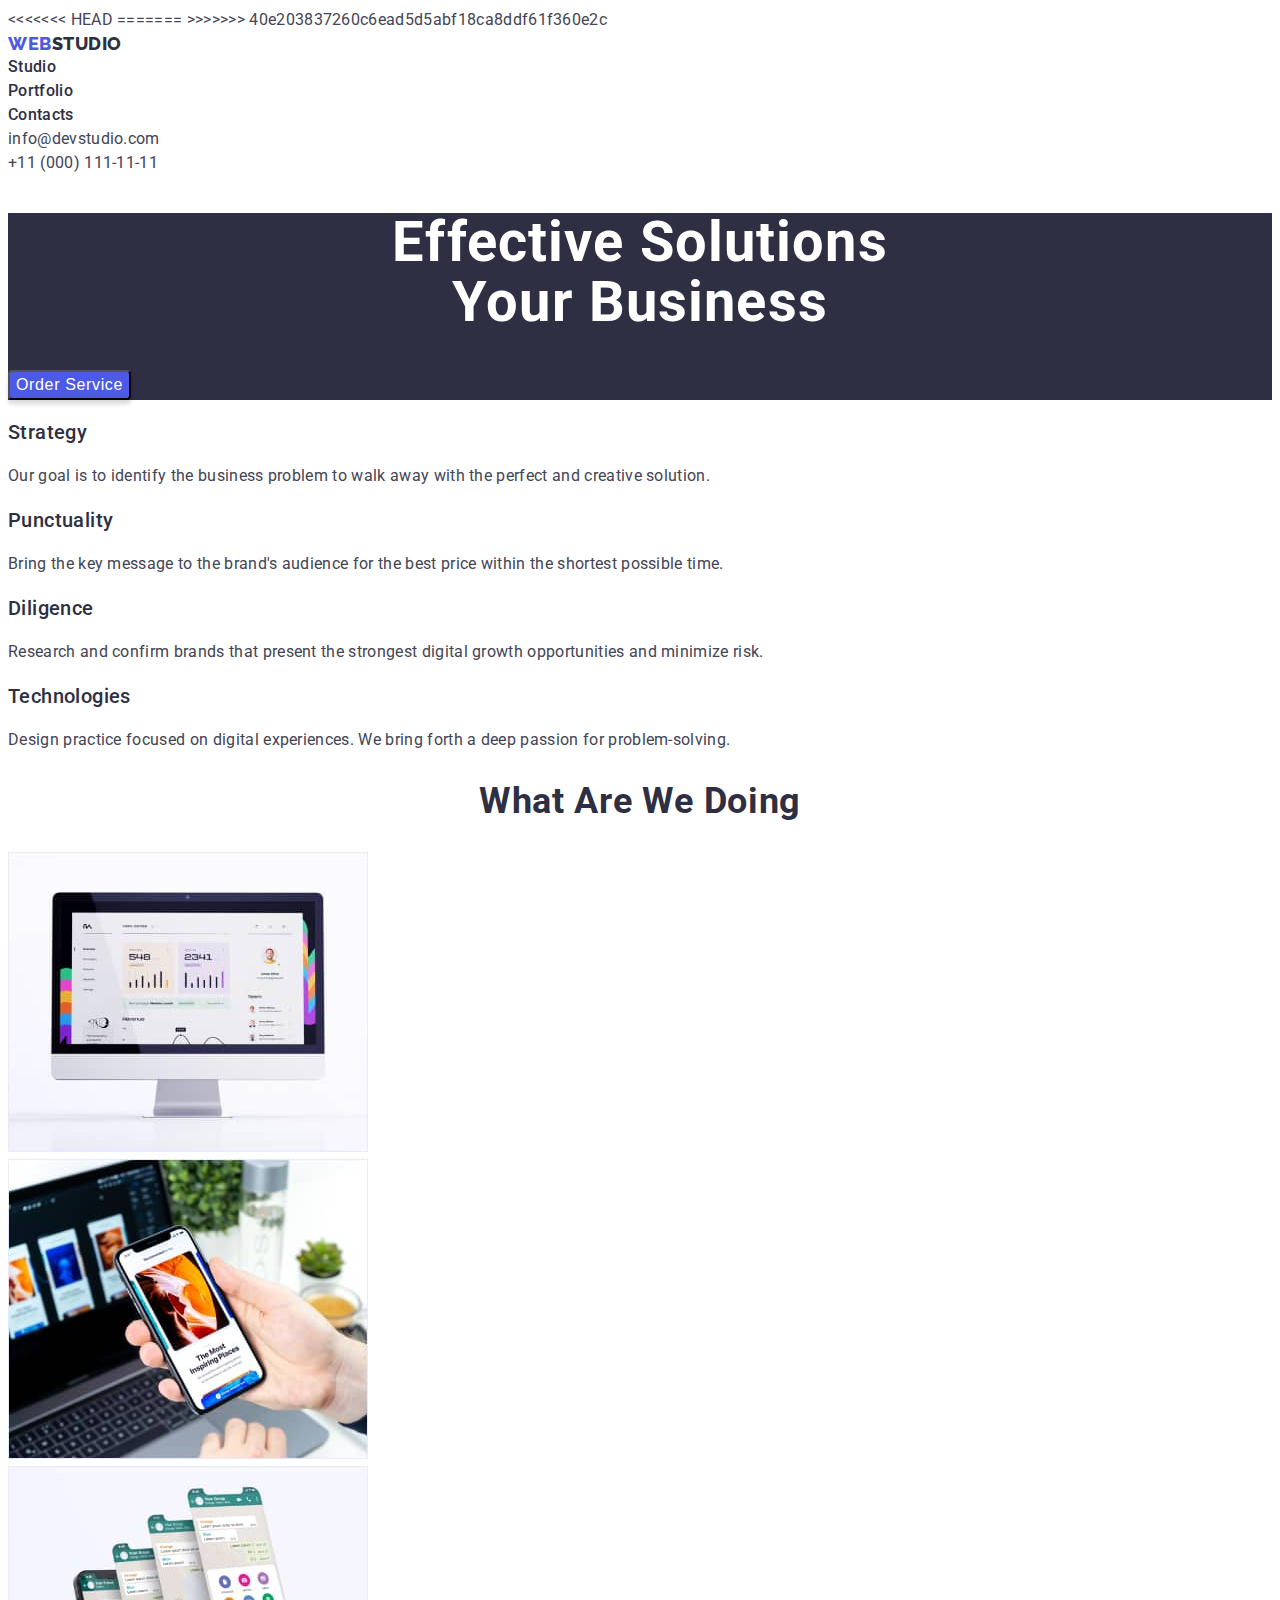
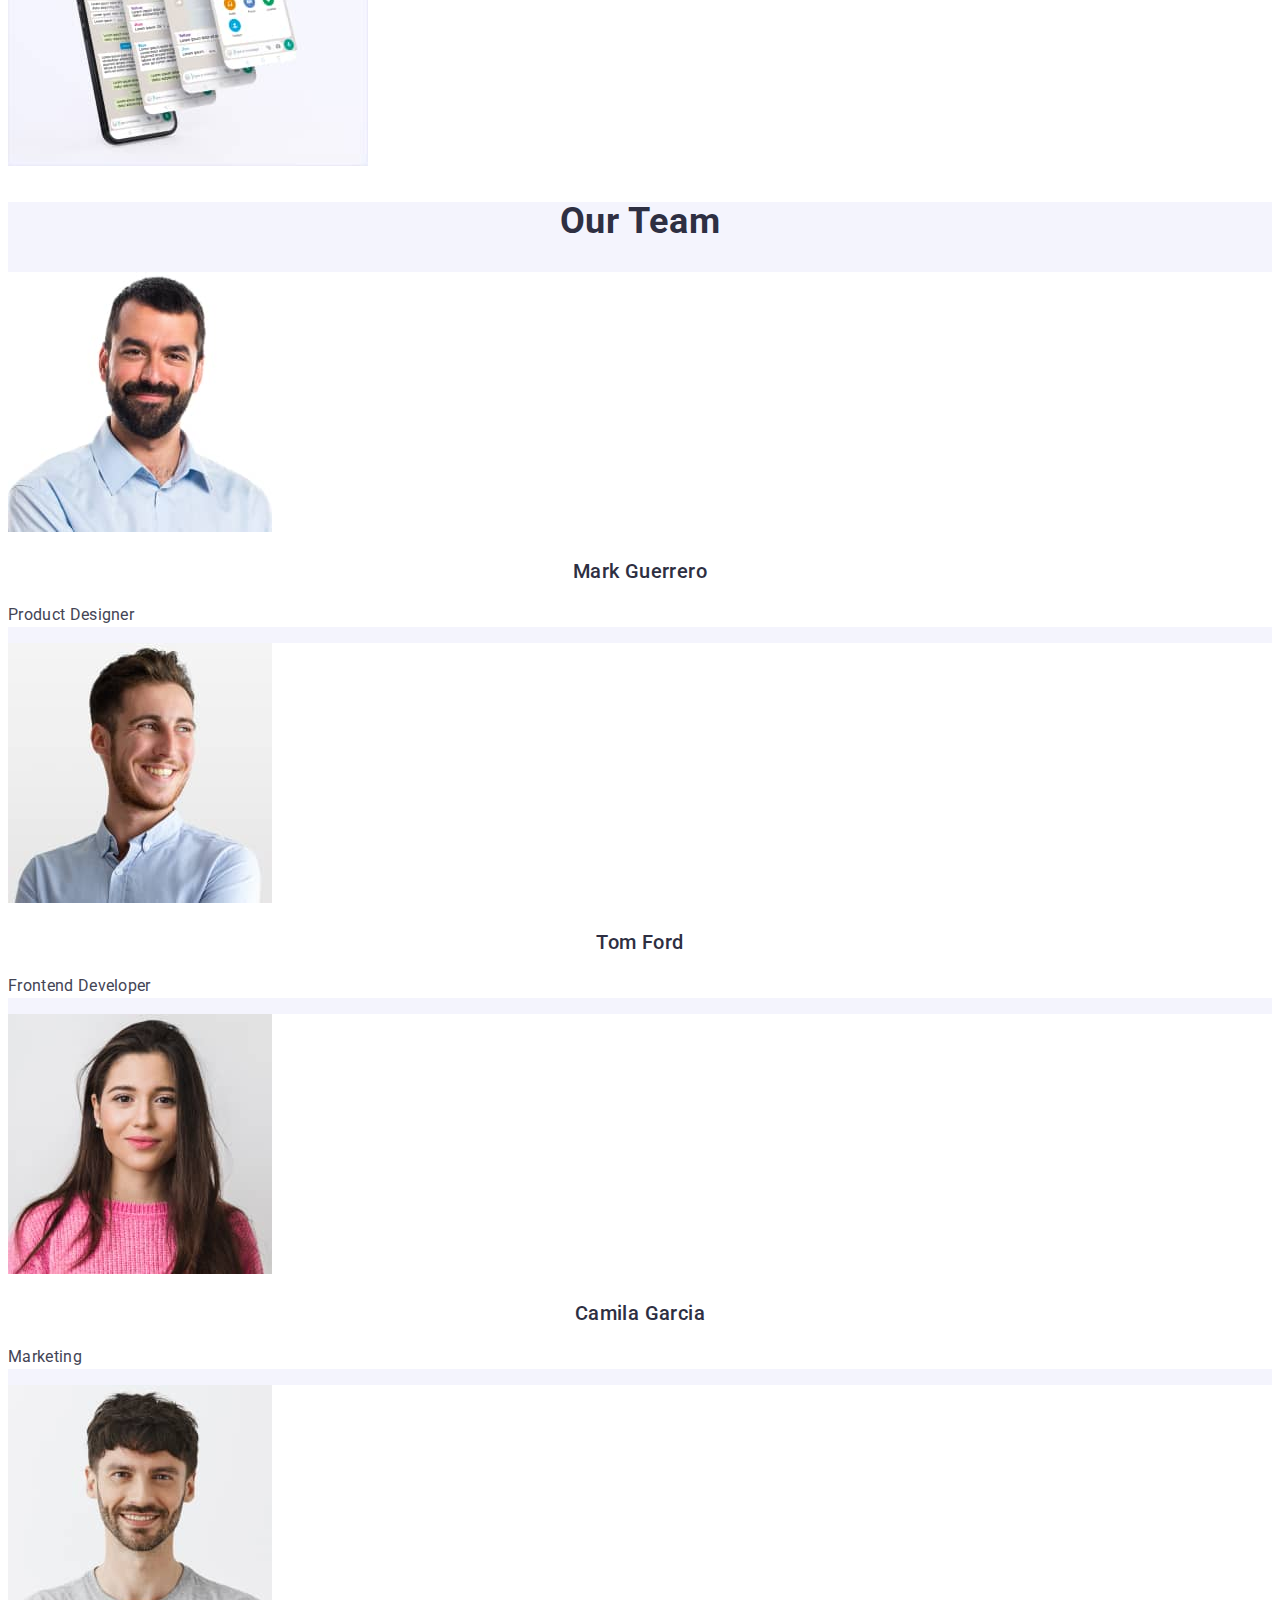
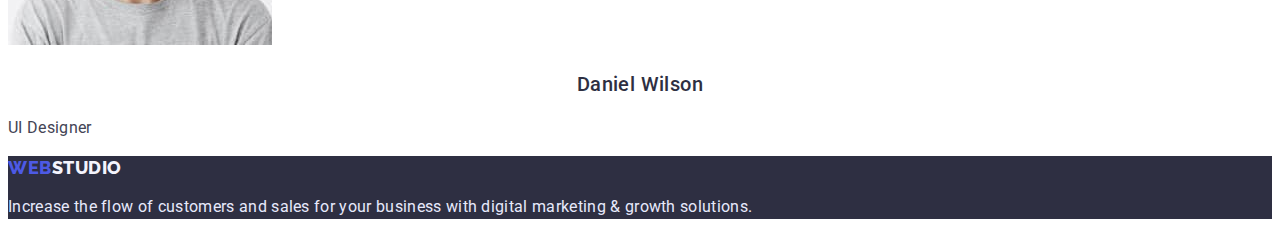
==== commit b882e6b8: "Update index.html" ====
--- a/index.html
+++ b/index.html
@@ -5,6 +5,10 @@
 		<meta http-equiv="X-UA-Compatible" content="IE=edge" />
 		<meta name="viewport" content="width=device-width, initial-scale=1.0" />
 		<title>WebStudio</title>
+<<<<<<< HEAD
+=======
+
+>>>>>>> 40e203837260c6ead5d5abf18ca8ddf61f360e2c
 		<link rel="preconnect" href="https://fonts.googleapis.com" />
 		<link rel="preconnect" href="https://fonts.gstatic.com" crossorigin />
 		<link
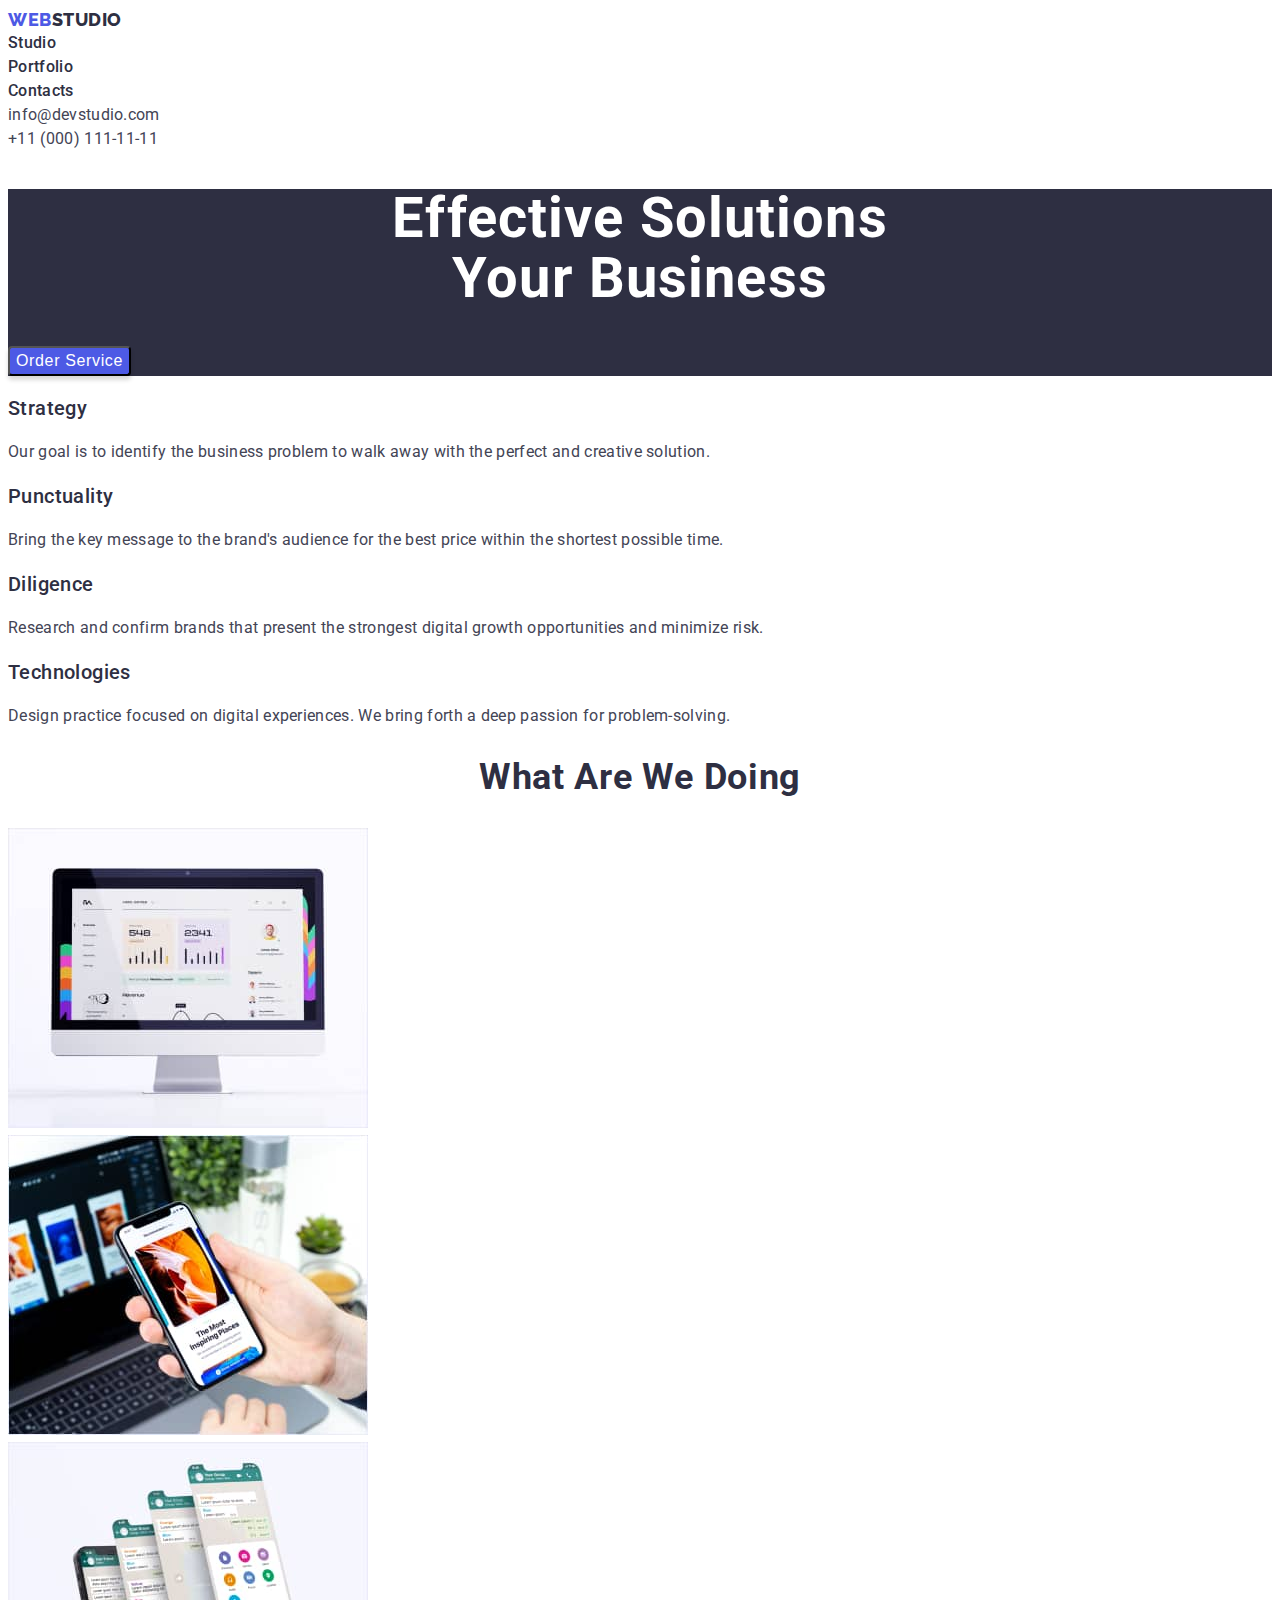
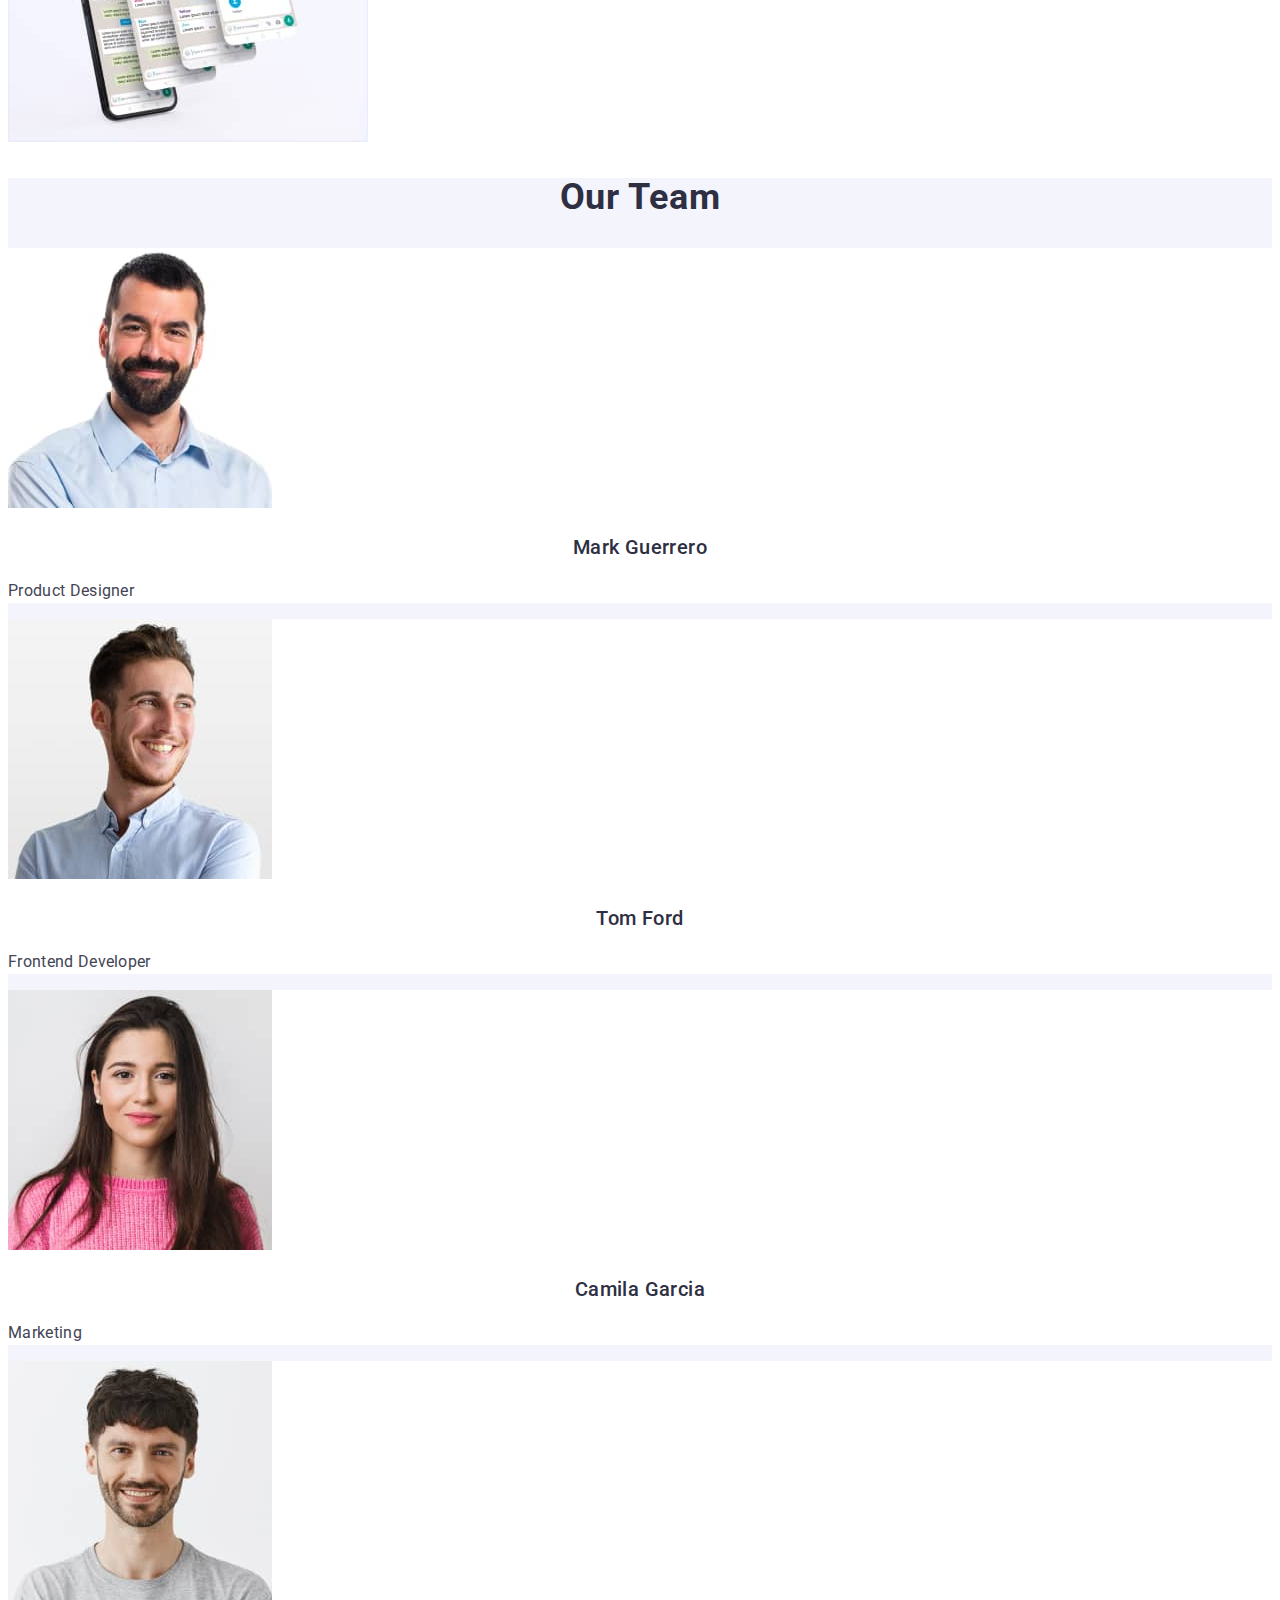
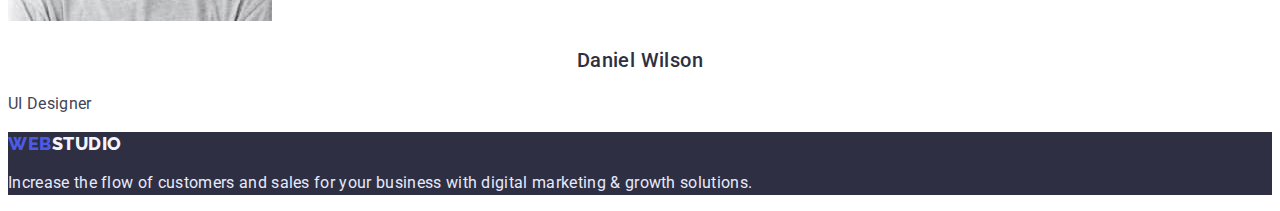
==== commit b9efc345: "Update index.html" ====
--- a/index.html
+++ b/index.html
@@ -5,10 +5,6 @@
 		<meta http-equiv="X-UA-Compatible" content="IE=edge" />
 		<meta name="viewport" content="width=device-width, initial-scale=1.0" />
 		<title>WebStudio</title>
-<<<<<<< HEAD
-=======
-
->>>>>>> 40e203837260c6ead5d5abf18ca8ddf61f360e2c
 		<link rel="preconnect" href="https://fonts.googleapis.com" />
 		<link rel="preconnect" href="https://fonts.gstatic.com" crossorigin />
 		<link
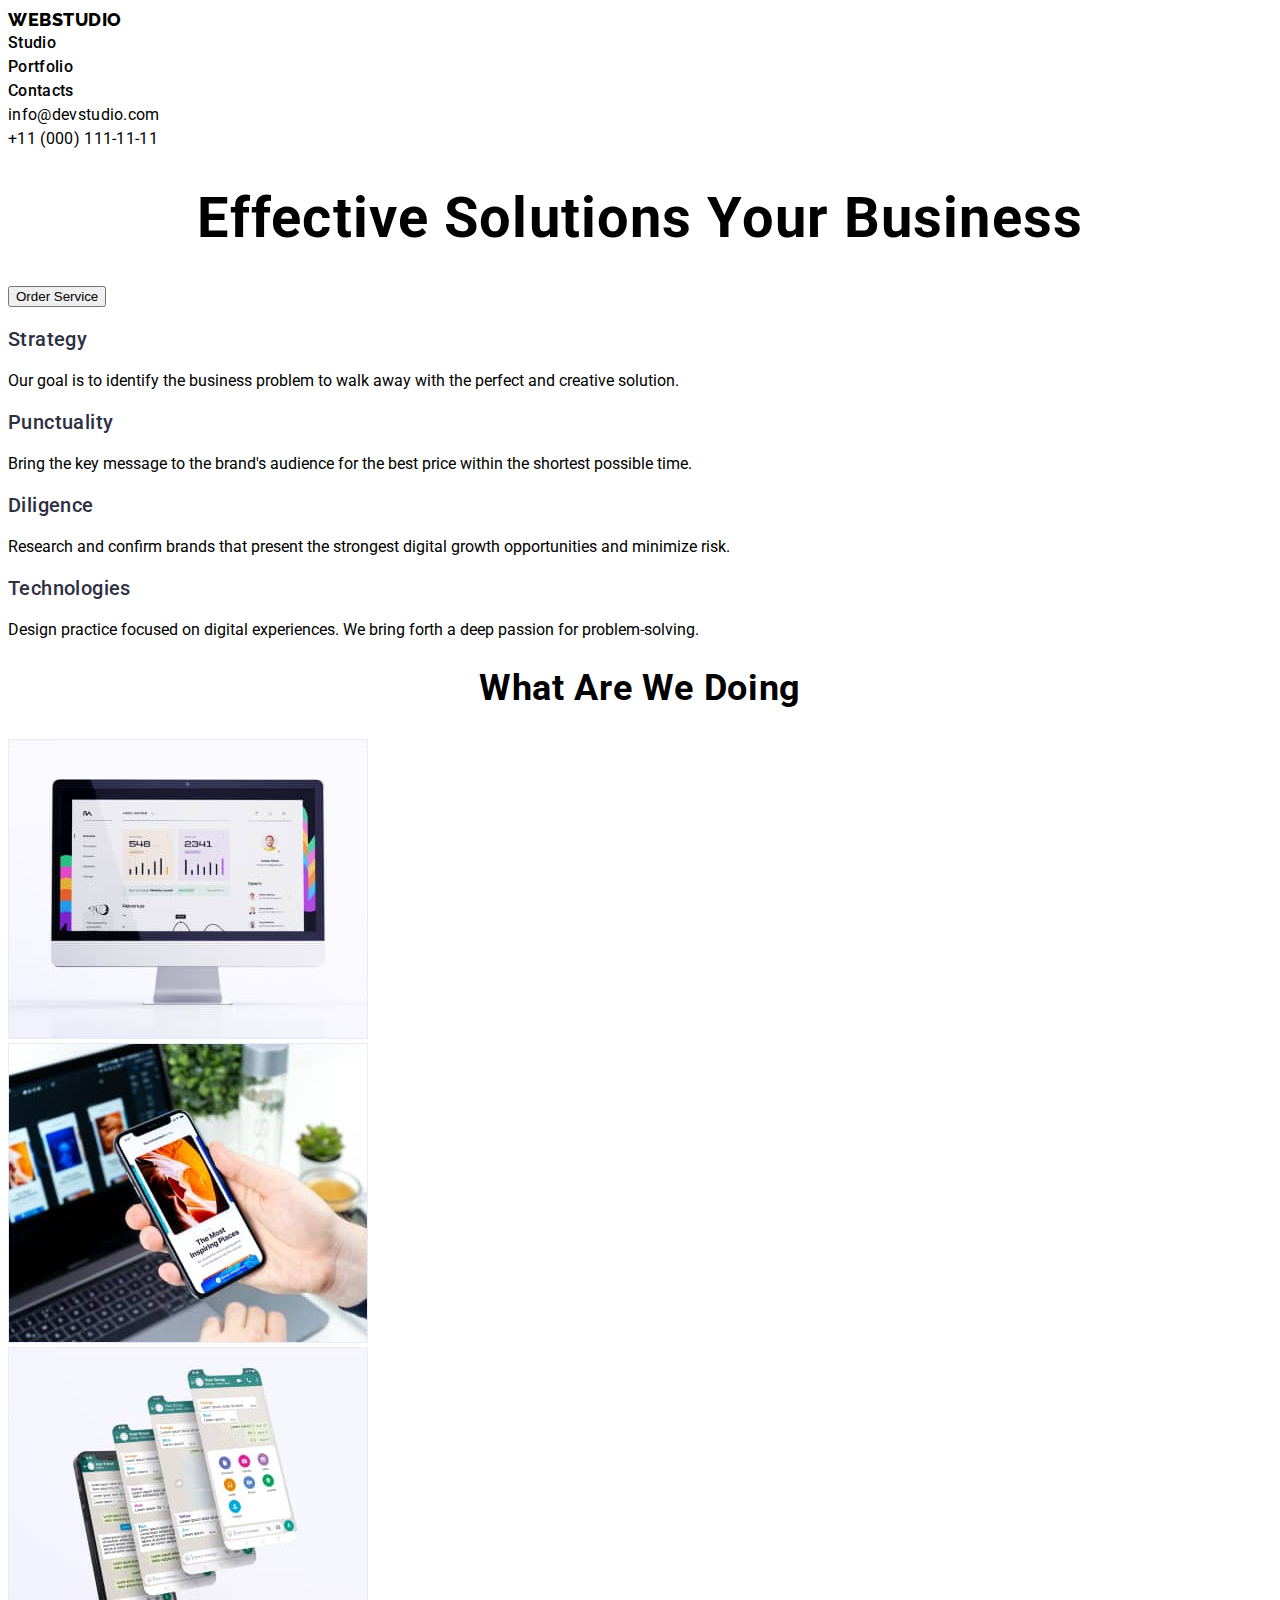
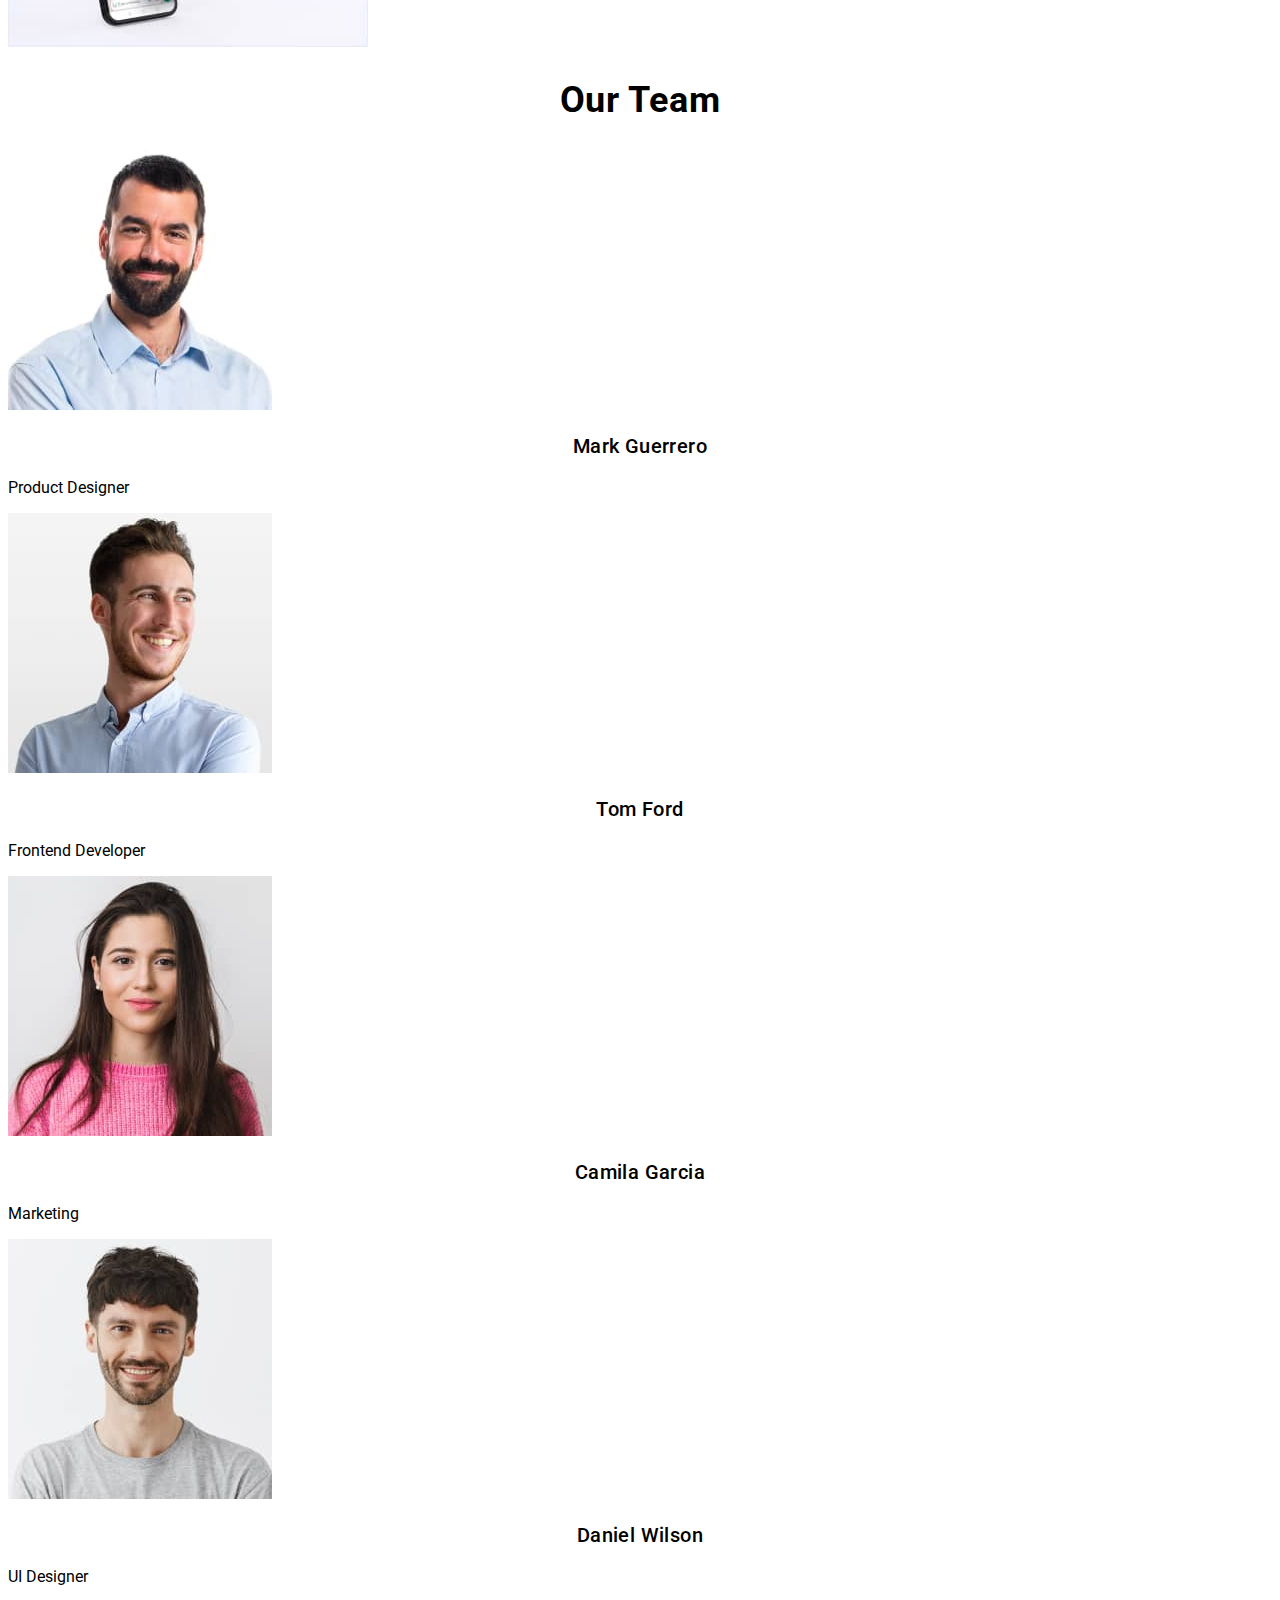
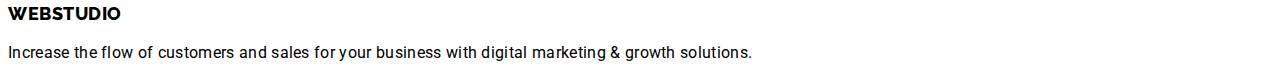
==== commit c871c95a: "crea" ====
--- a/index.html
+++ b/index.html
@@ -17,7 +17,7 @@
 		<header>
 			<!-- Nav Section -->
 			<nav>
-				<a class="logo link" href="./index.html">Web<span class="headerTextStudio">Studio</span></a>
+				<a class="logo link" href="./index.html">Web<span class="header-text-studio">Studio</span></a>
 				<ul>
 					<li><a class="nav-link link" href="./studio.html">Studio</a></li>
 					<li><a class="nav-link link" href="./portfolio.html">Portfolio</a></li>
@@ -45,10 +45,9 @@
 
 			<section class="hero">
 				<h1 class="title"
-					>Effective Solutions <br />
-					Your Business</h1
+					>Effective Solutions Your Business</h1
 				>
-				<button class="buttonOrderService" type="button">Order Service</button>
+				<button class="button.primary" type="button">Order Service</button>
 			</section>
 			<!-- /Hero Section-->
 
@@ -57,21 +56,21 @@
 				<h2 class="visually-hidden">Upside</h2>
 				<ul>
 					<li>
-						<h3 class="upside">Strategy</h3>
+						<h3 class="future">Strategy</h3>
 						<p> Our goal is to identify the business problem to walk away with the perfect and creative solution. </p>
 					</li>
 					<li>
-						<h3 class="upside">Punctuality</h3>
+						<h3 class="future">Punctuality</h3>
 						<p> Bring the key message to the brand's audience for the best price within the shortest possible time. </p>
 					</li>
 					<li>
-						<h3 class="upside">Diligence</h3>
+						<h3 class="future">Diligence</h3>
 						<p>
 							Research and confirm brands that present the strongest digital growth opportunities and minimize risk.
 						</p>
 					</li>
 					<li>
-						<h3 class="upside">Technologies</h3>
+						<h3 class="future">Technologies</h3>
 						<p> Design practice focused on digital experiences. We bring forth a deep passion for problem-solving. </p>
 					</li>
 				</ul>
@@ -80,7 +79,7 @@
 
 			<!-- Work Section -->
 			<section>
-				<h2 class="work">What are we doing</h2>
+				<h2 class="list-work">What are we doing</h2>
 				<ul>
 					<li>
 						<img src="./images/laptop.jpg" alt="laptop" width="360" />
@@ -96,8 +95,8 @@
 			<!-- /Work Section -->
 
 			<!-- Team Section -->
-			<section class="containerTeam">
-				<h2 class="team">Our Team</h2>
+			<section class="section-team ">
+				<h2 class="team-title">Our Team</h2>
 				<ul>
 					<li class="containerTeamCard">
 						<img
@@ -106,38 +105,38 @@
                                   Product Designer"
 							width="264"
 						/>
-						<h3 class="name">Mark Guerrero</h3>
-						<p class="specialist">Product Designer</p>
+						<h3 class="team-name">Mark Guerrero</h3>
+						<p class="team-specialist">Product Designer</p>
 					</li>
-					<li class="containerTeamCard">
+					<li class="section-team">
 						<img
 							src="./images/tom.jpg"
 							alt="Tom Ford
                              Frontend Developer"
 							width="264"
 						/>
-						<h3 class="name">Tom Ford</h3>
-						<p class="specialist">Frontend Developer</p>
+						<h3 class="team-name">Tom Ford</h3>
+						<p class="team-specialist">Frontend Developer</p>
 					</li>
-					<li class="containerTeamCard">
+					<li class="section-team">
 						<img
 							src="./images/camila.jpg"
 							alt="Camila Garcia
                                   Marketing"
 							width="264"
 						/>
-						<h3 class="name">Camila Garcia</h3>
-						<p class="specialist">Marketing</p>
+						<h3 class="team-name">Camila Garcia</h3>
+						<p class="team-specialist">Marketing</p>
 					</li>
-					<li class="containerTeamCard">
+					<li class="section-team">
 						<img
 							src="./images/daniel.jpg"
 							alt="Daniel Wilson
                                   UI Designer"
 							width="264"
 						/>
-						<h3 class="name">Daniel Wilson</h3>
-						<p class="specialist">UI Designer</p>
+						<h3 class="team-name">Daniel Wilson</h3>
+						<p class="team-specialist">UI Designer</p>
 					</li>
 				</ul>
 			</section>
@@ -145,8 +144,8 @@
 		</main>
 		<!-- Footer -->
 		<footer class="footer">
-			<a class="logo link" href="./index.html">Web<span class="footerTextStudio">Studio</span></a>
-			<p class="footerInformation">
+			<a class="logo link" href="./index.html">Web<span class="footer-text-studio">Studio</span></a>
+			<p class="footer-information">
 				Increase the flow of customers and sales for your business with digital marketing & growth solutions.
 			</p>
 		</footer>
--- a/css/styles.css
+++ b/css/styles.css
@@ -1,279 +1,239 @@
-
-
-/* xGlobal styles */
+#ffffff  #434455  #2e2f42  #404bbf  #4d5ae5  #f4f4fd;  #e7e9fc
+:root { 
+--primary-bg-color: #ffffff;
+--primary-font-color: #434455;
+--secondary-font-color: #2E2F42; 
+--secondary-bg-color:#2E2F42;
+--logo-color: #4D5AE5;
+--section-team-bg-color: #F4F4FD;
+--footer-inf-color:#E7E9FC;
+--active-nav-color:#404BBF;
+
+}
+
+/* Global styles */
 
 body {
-font-family: "Roboto";
-size: 16px;
-line-height: 1.5;
-letter-spacing: 0.02em;
-color: #434455;
-background-color: #FFFFFF;
-}
-
-li {
-  list-style-type: none;
- 
-}
-ul{
-  margin: 0;
-  padding: 0;
-}
-
-button  {
-  cursor: pointer;
-}
+  font-family: 'Roboto', sans-serif;
+  font-weight: 400;
+  font-size: 16px;
+  color: var(--primary-font-color);
+  background-color: var(--primary-bg-color);
+}
+
+
+.list {
+	list-style-type: none;
+}
+
+ul {
+	margin: 0;
+	padding: 0;
+}
+
+
 
 .visually-hidden {
- position: absolute;
-    white-space: nowrap;
-      width: 1px;
-      height: 1px;
-      overflow: hidden;
-      border: 0;
-      padding: 0;
-      clip: rect(0 0 0 0);
-      clip-path: inset(50%);
-      margin: -1px;   
-}
-
-.logo{
-  
-font-family: 'Raleway';
-font-style: normal;
-font-weight: 800;
-font-size: 18px;
-line-height: 1.3;
-display: flex;
-align-items: center;
-letter-spacing: 0.03em;
-text-transform: uppercase;
-color: #4D5AE5;
-  }
-  .headerTextStudio{
-    color:#2E2F42;
-  }
-
+	position: absolute;
+	white-space: nowrap;
+	width: 1px;
+	height: 1px;
+	overflow: hidden;
+	border: 0;
+	padding: 0;
+	clip: rect(0 0 0 0);
+	clip-path: inset(50%);
+	margin: -1px;
+}
+
+.logo {
+	font-family: "Raleway";
+	font-weight: 800;
+	font-size: 18px;
+	line-height: 1.3;
+	letter-spacing: 0.03em;
+	text-transform: uppercase;
+	color: var(--logo-color);
+}
+.header-text-studio {
+	color: var(--logo-text-studio);
+}
 
 .link {
 	text-decoration: none;
 }
 
 .nav-link {
-  font-weight: 500;
-  font-size: 16px;
-  line-height: 1.5;
-  letter-spacing: 0.02em;
-  color: #2E2F42;
+	font-weight: 500;
+	font-size: 16px;
+	line-height: 1.5;
+	letter-spacing: 0.02em;
+	color: var(--nav-link-color);
 }
 .nav-link:hover,
 .nav-link:focus {
-	color: #404bbf;
-}
-
-
-
-
-p {
+	color: var(--nav-link-color-hover);
+}
+
+/* Contacts */
+
+.contacts-number {
 	font-style: normal;
-	font-weight: 400;
-}
-
-
-/* Contacts */
-
-
-.contacts-number {
-  font-style: normal;
-  font-weight: 400;
-	font-size: 16px;
-	line-height: 1.5;
-	color: #434455;
-	letter-spacing: 0.02em;
-  text-decoration: none;
-}
-
-
+	font-size: 16px;
+	line-height: 1.5;
+	color: var(--contacts-color);
+	letter-spacing: 0.02em;
+	text-decoration: none;
+}
 
 .contacts-email {
-  font-style: normal;
-  font-weight: 400;
-  font-size: 16px;
-  line-height: 1.5;
-  letter-spacing: 0.02em;
-  color: #434455;
-  text-decoration: none;
+	font-style: normal;
+	font-size: 16px;
+	line-height: 1.5;
+	letter-spacing: 0.02em;
+	color: var(--contacts-color);
+	text-decoration: none;
 }
 
 .contacts-email:hover,
 .contacts-email:focus {
-	color: #404bbf;
-}
-
+	color: var(--contacts-color-mail-hover);
+}
 
 .hero {
-	background-color: #2e2f42;
+	background-color: var(--hero-bg-color);
 }
 
 .title {
-  font-style: normal;
-  font-weight: 700;
-  font-size: 56px;
-  line-height: 1.07;
-  text-align: center;
-  letter-spacing: 0.02em;
-  color: #FFFFFF;
-}
-
-.buttonOrderService {
-font-style: normal;
-font-weight: 500;
-font-size: 16px;
-line-height:  1.5;
-display: flex;
-align-items: center;
-letter-spacing: 0.04em;
-color: #FFFFFF;
-background: #4D5AE5;
-box-shadow: 0px 4px 4px rgba(0, 0, 0, 0.15);
-border-radius: 4px;
-
-}
-
-.buttonOrderService:hover,
-.buttonOrderService:focus{
-  background-color:#404BBF;
-}
-
-
-
-.upside {
-  font-weight: 500;
-  font-size: 20px;
-  line-height: 1.2;
-  letter-spacing: 0.02em;
-  color: #2E2F42;
-}
-
-.work{
-  font-weight: 700;
-  font-size: 36px;
-  line-height: 1.1;
-  text-align: center;
-  letter-spacing: 0.02em;
-  text-transform: capitalize;
-  color: #2E2F42;
-}
-
-.containerTeam{
-  background-color: #F4F4FD;
-}
-
-.containerTeamCard{
-  background-color: #FFFFFF;
-}
-
-.team{
-  font-weight: 700;
-  font-size: 36px;
-  line-height: 1.1;
-  text-align: center;
-  letter-spacing: 0.02em;
-  text-transform: capitalize;
-  color: #2E2F42;
-}
-
-.name{
-  font-weight: 500;
-  font-size: 20px;
-  line-height: 1.2;
-  text-align: center;
-  letter-spacing: 0.02em;
-  color: #2E2F42;
-}
-
-.stecialist{
-  font-weight: 400;
-  font-size: 16px;
-  line-height: 1.5;
-  text-align: center;
-  letter-spacing: 0.02em;
-  color: #434455;
-}
-
-.footer{
-background-color: #2E2F42;
-}
-
-.footerTextStudio{
-  color:#F4F4FD;
-}
-.footerInformation{
-  font-weight: 400;
-  font-size: 16px;
-  line-height: 1.5;
-  letter-spacing: 0.02em;
-  color: #E7E9FC;
+font-size: 56px;
+line-height: 1.07;
+text-align: center;
+letter-spacing: 0.02em;
+color: var(--title-color);
+}
+
+.button {
+	cursor: pointer;
+  font-family: 'Roboto';
+	font-weight: 500;
+	font-size: 16px;
+	line-height: 1.5;
+  letter-spacing: 0.04em;
+}
+
+.button.primary {
+
+	color: var(--button-primary-color);
+	background: var(--button-primary-bg-color);
+	box-shadow: var(--button-primary-box-shadow-color);
+	border-radius: 4px;
+}
+
+.button.primary:hover,
+.button.primary:focus {
+	background-color: var(--button-primary-bg-color-hover);
+}
+
+.future {
+	font-weight: 500;
+	font-size: 20px;
+	line-height: 1.2;
+	letter-spacing: 0.02em;
+	color: #2e2f42;
+}
+
+.list-work {
+	font-weight: 700;
+	font-size: 36px;
+	line-height: 1.1;
+	text-align: center;
+	letter-spacing: 0.02em;
+	text-transform: capitalize;
+	color: var(--title-color);
+}
+
+.section-team {
+	background-color: var(--section-team-bg-color);
+}
+
+.team-card {
+	background-color: var(--team-card-bg-color);
+}
+
+.team-title {
+	font-weight: 700;
+	font-size: 36px;
+	line-height: 1.1;
+	text-align: center;
+	letter-spacing: 0.02em;
+	text-transform: capitalize;
+	color: var(--team-title-color)
+}
+.team-name {
+	font-weight: 500;
+	font-size: 20px;
+	line-height: 1.2;
+	text-align: center;
+	letter-spacing: 0.02em;
+	color:var(--team-name-color);
+}
+
+.team-stecialist {
+	font-weight: 400;
+	font-size: 16px;
+	line-height: 1.5;
+	text-align: center;
+	letter-spacing: 0.02em;
+	color: var(--tam-specialist-color);
+}
+
+.footer {
+	background-color: var(--footer-bg-color);
+}
+
+.footer-text-studio {
+	color: var(--footer-logo-text-studio-color);
+}
+.footer-information {
+	font-weight: 400;
+	font-size: 16px;
+	line-height: 1.5;
+	letter-spacing: 0.02em;
+	color: var(--fotter-text-inf-color);
 }
 
 /* Portfolio Button */
-.buttonAll {
-  font-weight: 500;
-  font-size: 16px;
-  line-height: 1.5;
-  display: flex;
-  align-items: center;
-  text-align: center;
-  letter-spacing: 0.04em;
-  color: #FFFFFF;
-  background: #404BBF;
-box-shadow: 0px 3px 1px rgba(0, 0, 0, 0.1), 0px 2px 1px rgba(0, 0, 0, 0.08), 0px 2px 2px rgba(0, 0, 0, 0.12);
-border-radius: 4px;
-}
-.buttonAll:hover,
-.buttonAll:focus{
-  color:#4D5AE5;
-  background-color: #E7E9FC;
-  
-
-}
-
-.buttonPortfolio {
-  font-weight: 500;
-  font-size: 16px;
-  line-height: 1.5;
-  display: flex;
-  align-items: center;
-  text-align: center;
-  letter-spacing: 0.04em;
-  color: #4D5AE5;
-  background: #F4F4FD;
-border: 1px solid #E7E9FC;
-border-radius: 4px;
-}
-
-.buttonPortfolio:hover,
-.buttonPortfolio:focus{
-  color:#FFFFFF;
-  background-color:#404BBF;
-
-}
-
-
-
-.portfolioProducts{
-font-weight: 500;
-font-size: 20px;
-line-height: 1.2;
-letter-spacing: 0.02em;
-color: #2E2F42;
-}
-
-.productsSorting{
-font-weight: 400;
-font-size: 16px;
-line-height: 1.5;
-letter-spacing: 0.02em;
-color: #434455;
-
-}+
+.button.secondary {
+	font-weight: 500;
+	font-size: 16px;
+	line-height: 1.5;
+	display: flex;
+	align-items: center;
+	text-align: center;
+	letter-spacing: 0.04em;
+	color: var(--button-secondary-color);
+	background: var(--button-secondary-bg-color);
+	border: 1px solid var(--button-secondary-border-color);
+	border-radius: 4px;
+}
+
+.button.secondary:hover,
+.button.secondary:focus {
+	background-color: var(--button-primary-bg-color-hover);
+}
+
+.list-portfolio {
+	font-size: 20px;
+	line-height: 1.2;
+	letter-spacing: 0.02em;
+	color: #2e2f42;
+}
+
+.item-portfolio {
+	font-weight: 400;
+	font-size: 16px;
+	line-height: 1.5;
+	letter-spacing: 0.02em;
+	color: #434455;
+}
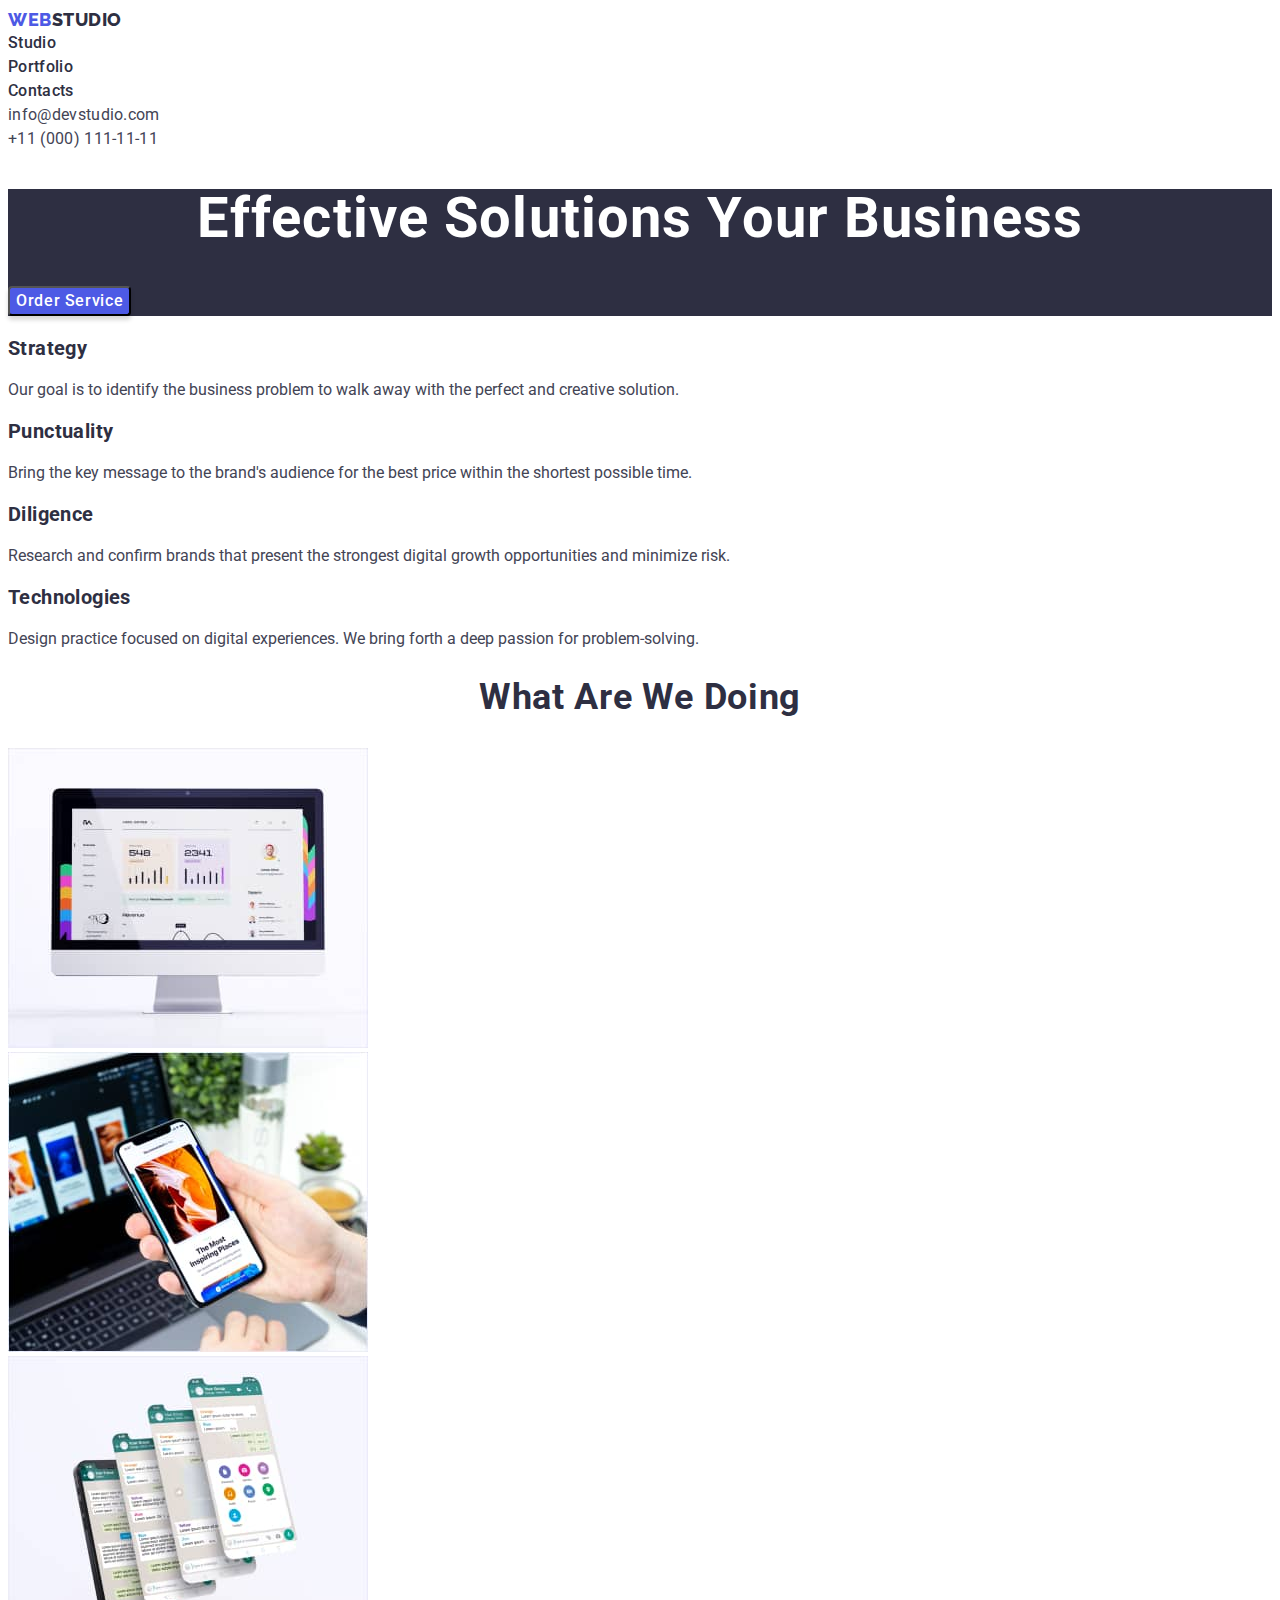
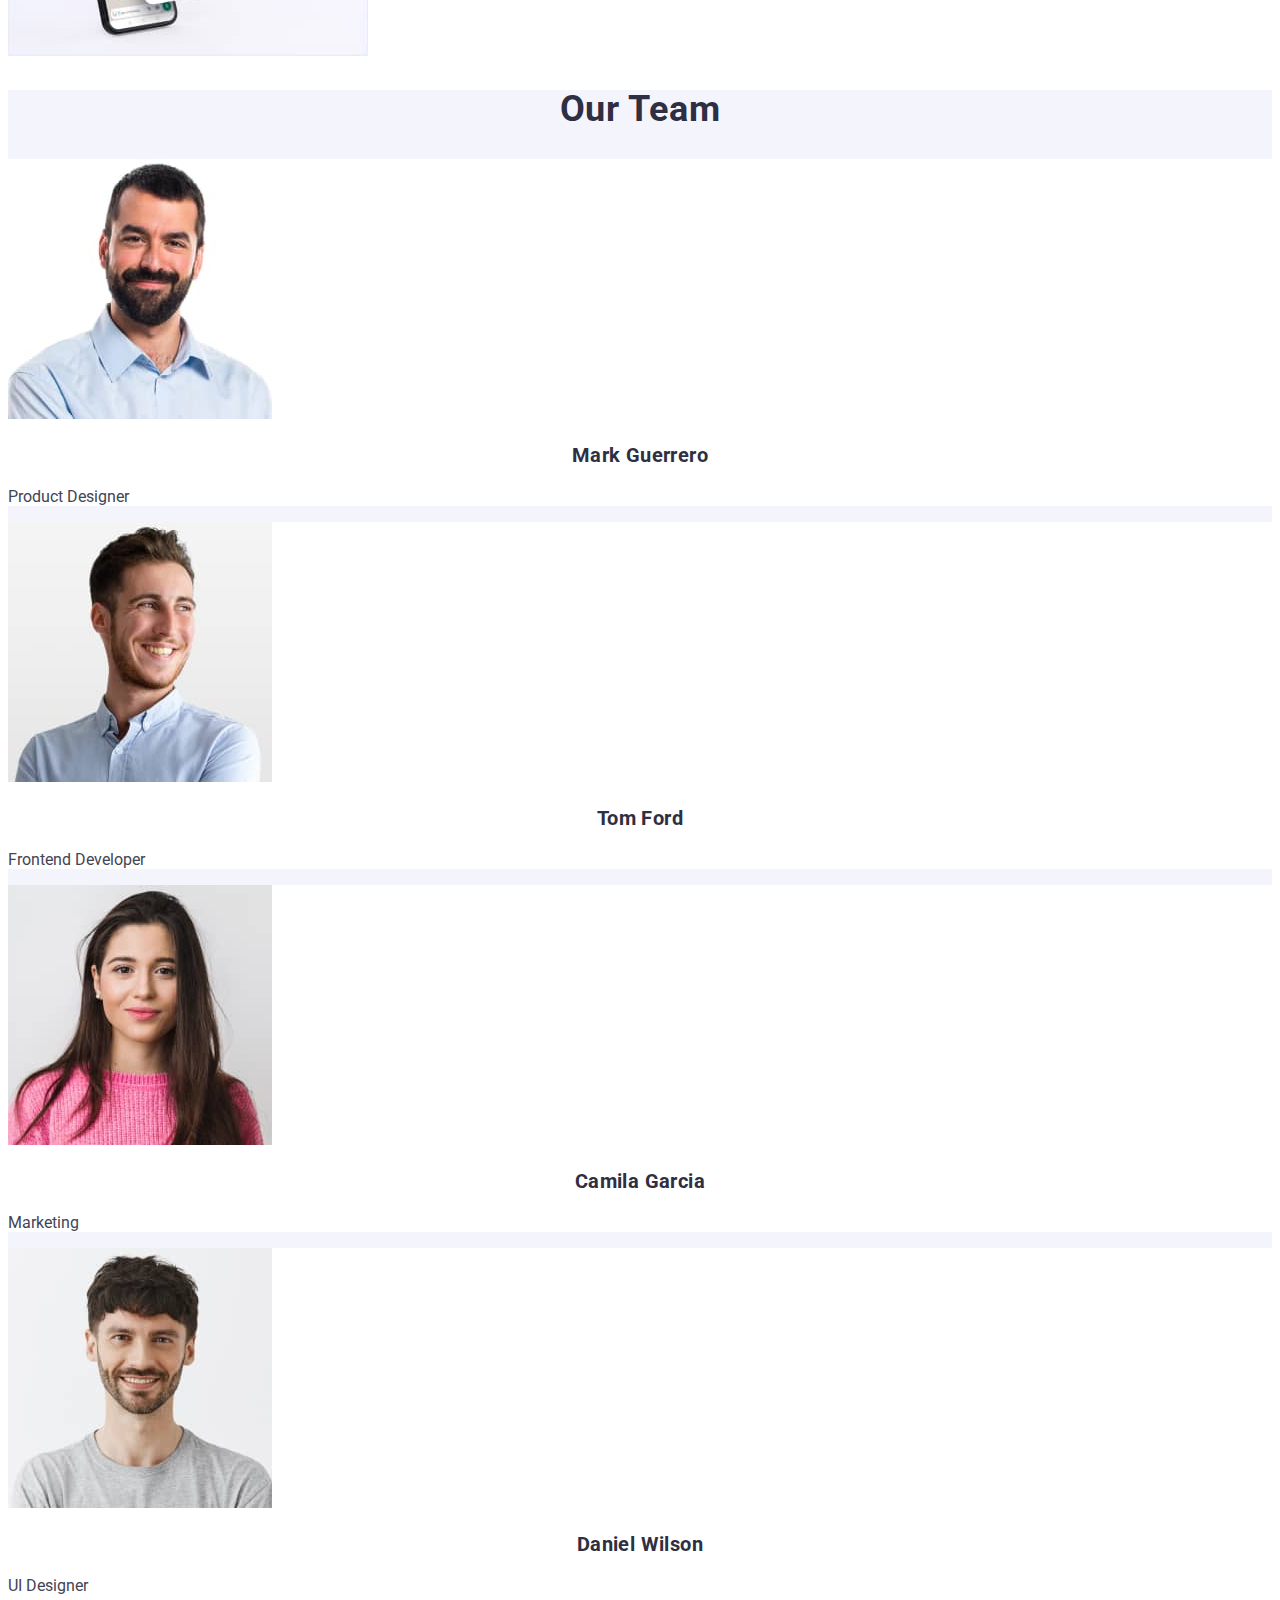
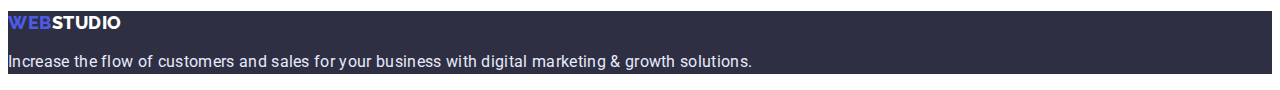
==== commit 5695a891: "c" ====
--- a/index.html
+++ b/index.html
@@ -47,7 +47,7 @@
 				<h1 class="title"
 					>Effective Solutions Your Business</h1
 				>
-				<button class="button.primary" type="button">Order Service</button>
+				<button class="button order-service" type="button">Order Service</button>
 			</section>
 			<!-- /Hero Section-->
 
@@ -79,7 +79,7 @@
 
 			<!-- Work Section -->
 			<section>
-				<h2 class="list-work">What are we doing</h2>
+				<h2 class="title-work">What are we doing</h2>
 				<ul>
 					<li>
 						<img src="./images/laptop.jpg" alt="laptop" width="360" />
@@ -98,7 +98,7 @@
 			<section class="section-team ">
 				<h2 class="team-title">Our Team</h2>
 				<ul>
-					<li class="containerTeamCard">
+					<li class="team-card">
 						<img
 							src="./images/mark.jpg"
 							alt="Mark Guerrero
@@ -108,7 +108,7 @@
 						<h3 class="team-name">Mark Guerrero</h3>
 						<p class="team-specialist">Product Designer</p>
 					</li>
-					<li class="section-team">
+					<li class="team-card">
 						<img
 							src="./images/tom.jpg"
 							alt="Tom Ford
@@ -118,7 +118,7 @@
 						<h3 class="team-name">Tom Ford</h3>
 						<p class="team-specialist">Frontend Developer</p>
 					</li>
-					<li class="section-team">
+					<li class="team-card">
 						<img
 							src="./images/camila.jpg"
 							alt="Camila Garcia
@@ -128,7 +128,7 @@
 						<h3 class="team-name">Camila Garcia</h3>
 						<p class="team-specialist">Marketing</p>
 					</li>
-					<li class="section-team">
+					<li class="team-card">
 						<img
 							src="./images/daniel.jpg"
 							alt="Daniel Wilson
--- a/css/styles.css
+++ b/css/styles.css
@@ -1,26 +1,26 @@
-#ffffff  #434455  #2e2f42  #404bbf  #4d5ae5  #f4f4fd;  #e7e9fc
-:root { 
---primary-bg-color: #ffffff;
---primary-font-color: #434455;
---secondary-font-color: #2E2F42; 
---secondary-bg-color:#2E2F42;
---logo-color: #4D5AE5;
---section-team-bg-color: #F4F4FD;
---footer-inf-color:#E7E9FC;
---active-nav-color:#404BBF;
-
+
+:root {
+	--primary-bg-color: #ffffff;
+	--primary-font-color: #434455;
+	--secondary-font-color: #2e2f42;
+	--secondary-bg-color: #2e2f42;
+	--logo-color: #4d5ae5;
+	--section-team-bg-color: #f4f4fd;
+	--footer-inf-color: #e7e9fc;
+	--active-nav-color: #404bbf;
+	--accent-color: #ffffff;
+	--button-secondary-border-color: #e7e9fc;
 }
 
 /* Global styles */
 
 body {
-  font-family: 'Roboto', sans-serif;
-  font-weight: 400;
-  font-size: 16px;
-  color: var(--primary-font-color);
-  background-color: var(--primary-bg-color);
-}
-
+	font-family: "Roboto", sans-serif;
+	font-weight: 400;
+	font-size: 16px;
+	color: var(--primary-font-color);
+	background-color: var(--primary-bg-color);
+}
 
 .list {
 	list-style-type: none;
@@ -30,8 +30,6 @@
 	margin: 0;
 	padding: 0;
 }
-
-
 
 .visually-hidden {
 	position: absolute;
@@ -45,7 +43,7 @@
 	clip-path: inset(50%);
 	margin: -1px;
 }
-
+/* Logo */
 .logo {
 	font-family: "Raleway";
 	font-weight: 800;
@@ -56,9 +54,12 @@
 	color: var(--logo-color);
 }
 .header-text-studio {
-	color: var(--logo-text-studio);
-}
-
+	color: var(--secondary-font-color);
+}
+
+/* /Logo */
+
+/* Nav Section  */
 .link {
 	text-decoration: none;
 }
@@ -68,12 +69,14 @@
 	font-size: 16px;
 	line-height: 1.5;
 	letter-spacing: 0.02em;
-	color: var(--nav-link-color);
+	color: var(--secondary-font-color);
 }
 .nav-link:hover,
 .nav-link:focus {
-	color: var(--nav-link-color-hover);
-}
+	color: var(--active-nav-color);
+}
+
+/* /Nav Section  */
 
 /* Contacts */
 
@@ -81,7 +84,7 @@
 	font-style: normal;
 	font-size: 16px;
 	line-height: 1.5;
-	color: var(--contacts-color);
+	color: var(--primary-font-color);
 	letter-spacing: 0.02em;
 	text-decoration: none;
 }
@@ -91,149 +94,166 @@
 	font-size: 16px;
 	line-height: 1.5;
 	letter-spacing: 0.02em;
-	color: var(--contacts-color);
+	color: var(--primary-font-color);
 	text-decoration: none;
 }
 
 .contacts-email:hover,
 .contacts-email:focus {
-	color: var(--contacts-color-mail-hover);
-}
-
+	color: var(--active-nav-color);
+}
+
+/* /Contacts */
+
+/* Hero section */
 .hero {
-	background-color: var(--hero-bg-color);
+	background-color: var(--secondary-bg-color);
 }
 
 .title {
-font-size: 56px;
-line-height: 1.07;
-text-align: center;
-letter-spacing: 0.02em;
-color: var(--title-color);
+	font-size: 56px;
+	line-height: 1.07;
+	text-align: center;
+	letter-spacing: 0.02em;
+	color: var(--accent-color);
 }
 
 .button {
 	cursor: pointer;
-  font-family: 'Roboto';
+	font-family: inherit;
 	font-weight: 500;
 	font-size: 16px;
 	line-height: 1.5;
-  letter-spacing: 0.04em;
-}
-
-.button.primary {
-
-	color: var(--button-primary-color);
-	background: var(--button-primary-bg-color);
-	box-shadow: var(--button-primary-box-shadow-color);
+	letter-spacing: 0.04em;
+}
+
+.button.order-service {
+	color: var(--accent-color);
+	background: var(--logo-color);
+	box-shadow: 0px 4px 4px rgba(0, 0, 0, 0.15);
 	border-radius: 4px;
 }
 
-.button.primary:hover,
-.button.primary:focus {
-	background-color: var(--button-primary-bg-color-hover);
-}
-
+.button.order-service:hover,
+.button.order-service:focus {
+	background-color: var(--active-nav-color);
+}
+
+/* /Hero section */
+
+/* Future section */
 .future {
-	font-weight: 500;
 	font-size: 20px;
 	line-height: 1.2;
 	letter-spacing: 0.02em;
-	color: #2e2f42;
-}
-
-.list-work {
-	font-weight: 700;
+	color: var(--secondary-font-color);
+}
+
+/* /Future section */
+
+/* Work section */
+
+.title-work {
 	font-size: 36px;
 	line-height: 1.1;
 	text-align: center;
 	letter-spacing: 0.02em;
 	text-transform: capitalize;
-	color: var(--title-color);
-}
+	color: var(--secondary-font-color);
+}
+
+/* /Work section */
+
+/* Team section */
 
 .section-team {
 	background-color: var(--section-team-bg-color);
 }
 
 .team-card {
-	background-color: var(--team-card-bg-color);
+	background-color: var(--primary-bg-color);
 }
 
 .team-title {
-	font-weight: 700;
 	font-size: 36px;
 	line-height: 1.1;
 	text-align: center;
 	letter-spacing: 0.02em;
 	text-transform: capitalize;
-	color: var(--team-title-color)
+	color: var(--secondary-font-color);
 }
 .team-name {
-	font-weight: 500;
 	font-size: 20px;
 	line-height: 1.2;
 	text-align: center;
 	letter-spacing: 0.02em;
-	color:var(--team-name-color);
+	color: var(--secondary-font-color);
 }
 
 .team-stecialist {
-	font-weight: 400;
-	font-size: 16px;
-	line-height: 1.5;
-	text-align: center;
-	letter-spacing: 0.02em;
-	color: var(--tam-specialist-color);
-}
-
+	font-size: 16px;
+	line-height: 1.5;
+	text-align: center;
+	letter-spacing: 0.02em;
+	color: var(--primary-font-color);
+}
+
+/* /Team section */
+
+/* Footer section */
 .footer {
-	background-color: var(--footer-bg-color);
+	background-color: var(--secondary-bg-color);
 }
 
 .footer-text-studio {
-	color: var(--footer-logo-text-studio-color);
+	color: var(--accent-color);
 }
 .footer-information {
-	font-weight: 400;
-	font-size: 16px;
-	line-height: 1.5;
-	letter-spacing: 0.02em;
-	color: var(--fotter-text-inf-color);
-}
-
-/* Portfolio Button */
+	font-size: 16px;
+	line-height: 1.5;
+	letter-spacing: 0.02em;
+	color: var(--footer-inf-color);
+}
+
+/* /Footer section */
+
+/* Portfolio section*/
+
+
+.button,
+.all {
+	color: var(--accent-color);
+	background: var(--logo-color);
+	box-shadow: 0px 3px 1px rgba(0, 0, 0, 0.1), 0px 2px 1px rgba(0, 0, 0, 0.08), 0px 2px 2px rgba(0, 0, 0, 0.12);
+	border-radius: 4px;
+}
 
 .button.secondary {
-	font-weight: 500;
-	font-size: 16px;
-	line-height: 1.5;
-	display: flex;
-	align-items: center;
-	text-align: center;
-	letter-spacing: 0.04em;
-	color: var(--button-secondary-color);
-	background: var(--button-secondary-bg-color);
+	color: var(--logo-color);
+	background: var(--section-team-bg-color);
 	border: 1px solid var(--button-secondary-border-color);
 	border-radius: 4px;
 }
 
 .button.secondary:hover,
 .button.secondary:focus {
-	background-color: var(--button-primary-bg-color-hover);
+	color: var(--accent-color);
+	background: var(--active-nav-color);
 }
 
 .list-portfolio {
 	font-size: 20px;
 	line-height: 1.2;
 	letter-spacing: 0.02em;
-	color: #2e2f42;
+	color: var(--secondary-font-color);
 }
 
 .item-portfolio {
-	font-weight: 400;
-	font-size: 16px;
-	line-height: 1.5;
-	letter-spacing: 0.02em;
-	color: #434455;
-}
+	font-size: 16px;
+	line-height: 1.5;
+	letter-spacing: 0.02em;
+	color: var(--primary-font-color);
+}
+
+
+/* /Portfolio section*/